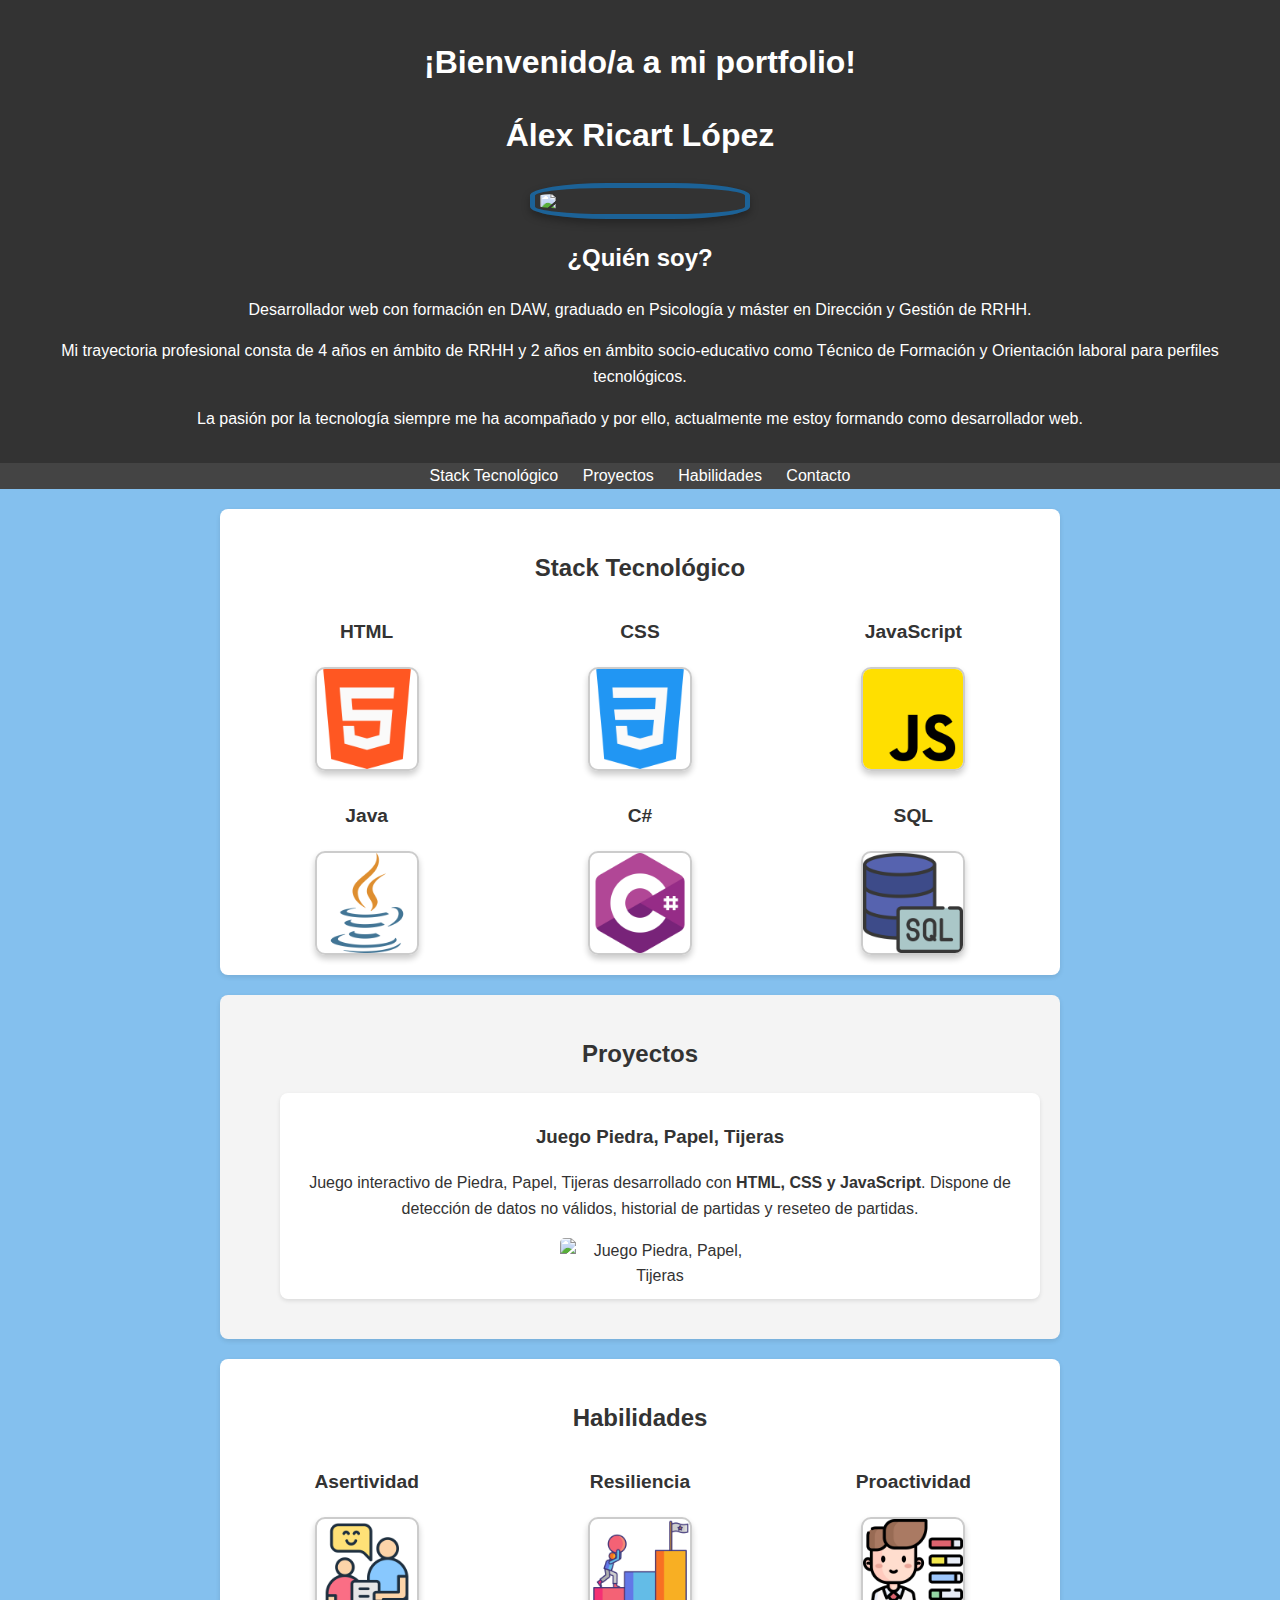
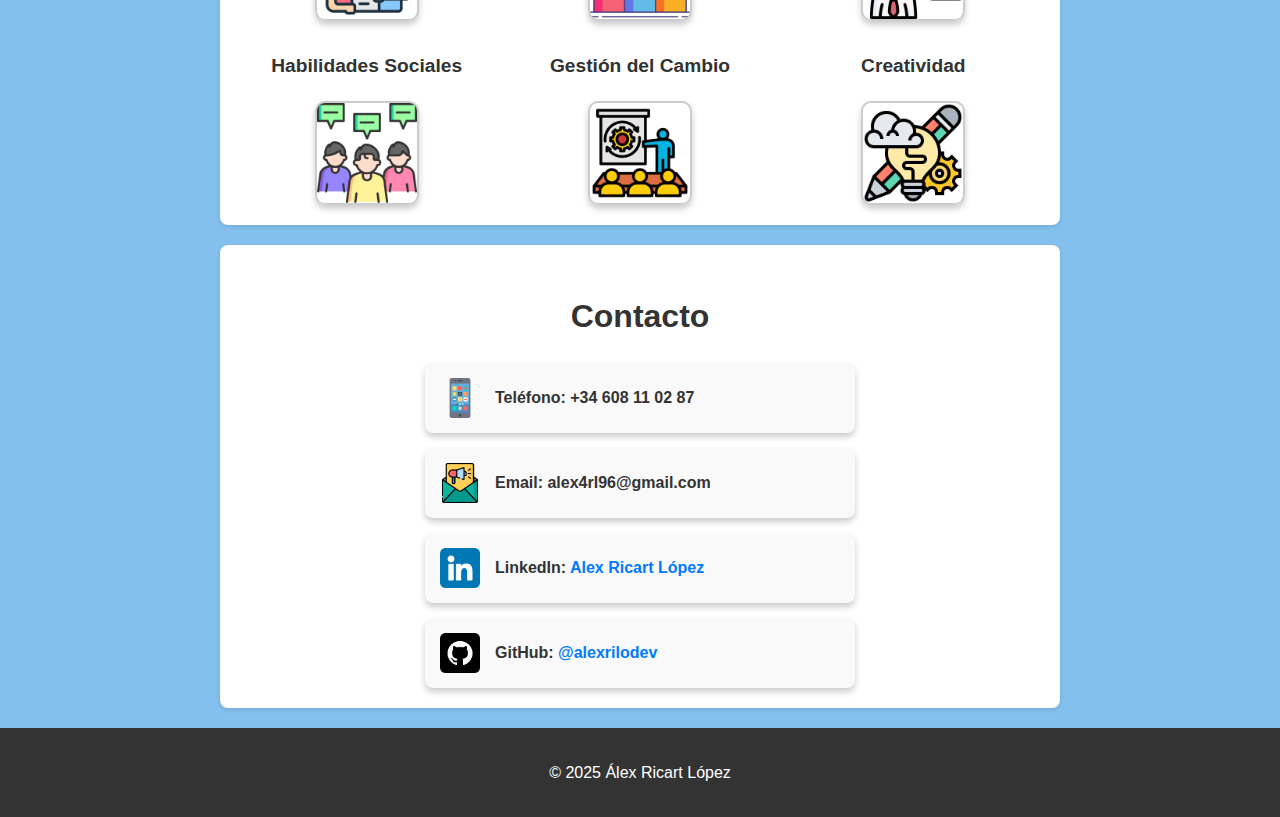
==== index.html @ ef454e2c "Upload" ====
﻿<!DOCTYPE html>

<html lang="es">
<head>
    <meta charset="utf-8">
    <meta name="viewport" content="width=device-width, initial-scale=1.0">
    <title>Mi Portfolio</title>
    <link rel="stylesheet" href="styles.css">
</head>
<body>
    <header>
        <h1>¡Bienvenido/a a mi portfolio!</h1>
        <h1><strong>Álex Ricart López</strong></h1>
        <img src="img/fotoperfil.jpg" style="display: block; margin: 0 auto; width: 200px; height: auto; border: 5px solid #1c6297; border-radius: 35%; box-shadow: 0 4px 8px rgba(0, 0, 0, 0.3); padding: 5px;" />
        <h2><strong>¿Quién soy?</strong></h2>
        <p>Desarrollador web con formación en DAW, graduado en Psicología y máster en Dirección y Gestión de RRHH.</p>
        <p>Mi trayectoria profesional consta de 4 años en ámbito de RRHH y 2 años en ámbito socio-educativo como Técnico de Formación y Orientación laboral para perfiles tecnológicos.</p>
        <p>La pasión por la tecnología siempre me ha acompañado y por ello, actualmente me estoy formando como desarrollador web.</p>
    </header>
    <nav>
        <ul>
            <li><a href="#stack-tecnologico">Stack Tecnológico</a></li>
            <li><a href="#proyectos">Proyectos</a></li>
            <li><a href="#habilidades">Habilidades</a></li>
            <li><a href="#contacto">Contacto</a></li>
        </ul>
    </nav>
    <section id="stack-tecnologico">
        <h2>Stack Tecnológico</h2>
        <div class="stack-grid">
            <div class="stack-item">
                <h3>HTML</h3>
                <img src="img/logohtml.png" alt="HTML" />
            </div>
            <div class="stack-item">
                <h3>CSS</h3>
                <img src="img/logocss.png" alt="CSS" />
            </div>
            <div class="stack-item">
                <h3>JavaScript</h3>
                <img src="img/logojavascript.png" alt="JavaScript" />
            </div>
            <div class="stack-item">
                <h3>Java</h3>
                <img src="img/logojava.png" alt="Java" />
            </div>
            <div class="stack-item">
                <h3>C#</h3>
                <img src="img/logonet.png" alt="C#" />
            </div>
            <div class="stack-item">
                <h3>SQL</h3>
                <img src="img/logosql.png" alt="SQL" />
            </div>
        </div>
    </section>
    <section id="proyectos">
        <h2>Proyectos</h2>
        <ul>
            <li>
                <a href="https://alexrilodev.github.io/piedrapapeltijeras" target="_blank">
                    <h3>Juego Piedra, Papel, Tijeras</h3>
                    <p>Juego interactivo de Piedra, Papel, Tijeras desarrollado con <strong>HTML, CSS y JavaScript</strong>. Dispone de detección de datos no válidos, historial de partidas y reseteo de partidas.</p>
                    <img src="img/proyectopiedrapapeltijeras.png" alt="Juego Piedra, Papel, Tijeras" style="display:block; margin: 0 auto; width: 200px; height: auto;" />
                </a>
            </li>
        </ul>
    </section>
    <section id="habilidades">
        <h2>Habilidades</h2>
        <div class="stack-grid">
            <div class="stack-item">
                <h3>Asertividad</h3>
                <img src="img/asertividad.png" alt="Asertividad" />
            </div>
            <div class="stack-item">
                <h3>Resiliencia</h3>
                <img src="img/resiliencia.png" alt="Resiliencia" />
            </div>
            <div class="stack-item">
                <h3>Proactividad</h3>
                <img src="img/proactividad.png" alt="Proactividad" />
            </div>
            <div class="stack-item">
                <h3>Habilidades Sociales</h3>
                <img src="img/social.png" alt="Habilidades Sociales" />
            </div>
            <div class="stack-item">
                <h3>Gestión del Cambio</h3>
                <img src="img/cambio.png" alt="Gestión del Cambio" />
            </div>
            <div class="stack-item">
                <h3>Creatividad</h3>
                <img src="img/creatividad.png" alt="Creatividad" />
            </div>
        </div>
    </section>
    <section id="contacto">
        <h2>Contacto</h2>
        <div class="contacto-container">
            <div class="contacto-item">
                <img src="img/phone.png" alt="Teléfono" />
                <p>Teléfono: +34 608 11 02 87</p>
            </div>
            <div class="contacto-item">
                <img src="img/email.png" alt="Email" />
                <p>Email: alex4rl96@gmail.com</p>
            </div>
            <div class="contacto-item">
                <img src="img/linkedin.png" alt="LinkedIn" />
                <p>LinkedIn: <a href="https://linkedin.com/in/alexrilo" target="_blank">Alex Ricart López</a></p>
            </div>
            <div class="contacto-item">
                <img src="img/github.png" alt="GitHub" />
                <p>GitHub: <a href="https://github.com/alexrilodev" target="_blank">@alexrilodev</a></p>
            </div>
        </div>
    </section>
    <footer>
        <p>© 2025 Álex Ricart López</p>
    </footer>
</body>
</html>
---- styles.css ----
﻿body {
    font-family: Arial, sans-serif;
    line-height: 1.6;
    margin: 0;
    padding: 0;
    background-color: #84c0ee;
    color: #333;
}

header 
{
    background: #333;
    color: #fff;
    padding: 1rem;
    text-align: center;
}

nav ul 
{
    list-style: none;
    padding: 0;
    text-align: center;
    background: #444;
    margin: 0;
}

nav ul li
{
    display: inline;
    margin: 0 10px;
}

nav ul li a
{
    color: #fff;
    text-decoration: solid;
}

section
{
    padding: 20px;
    margin: 20px auto;
    max-width: 800px;
    background: #fff;
    border-radius: 8px;
    box-shadow: 0 2px 5px rgba(0, 0, 0, 0.1);
}

footer
{
    text-align: center;
    padding: 1rem;
    background: #333;
    color: #fff;
}

#proyectos {
    text-align: center;
    background-color: #f4f4f4;
    padding: 20px;
}

#proyectos ul {
    list-style-type: none;
}

#proyectos li {
    margin-bottom: 20px;
    background-color: #fff;
    padding: 10px;
    border-radius: 8px;
    box-shadow: 0 2px 4px rgba(0, 0, 0, 0.1);
}

#proyectos a {
    text-decoration: none;
    color: #333;
}

#proyectos img {
    max-width: 100%;
    height: auto;
    border-radius: 5px;
}

#proyectos img:hover {
    transform: scale(1.1);
}

#stack-tecnologico {
    text-align: center;
    padding: 20px;
}

.stack-grid {
    display: grid;
    grid-template-columns: repeat(auto-fit, minmax(200px, 1fr));
    gap: 20px;
    justify-items: center;
    align-items: center;
}

.stack-item img {
    width: 100px;
    height: auto;
    margin: 0 auto;
    display: block;
    border: 2px solid #ccc;
    border-radius: 10px;
    box-shadow: 0px 4px 6px rgba(0, 0, 0, 0.2);
    transition: transform 0.2s ease;
}

.stack-item img:hover {
    transform: scale(1.1);
}

.stack-item h3 {
    margin-top: 10px;
    font-size: 1.2em;
    color: #333;
}

#habilidades {
    text-align: center;
    padding: 20px;
}

.habilidades-container {
    display: flex;
    justify-content: center;
    align-items: center;
    gap: 20px;
    flex-wrap: wrap;
}

.habilidades {
    background-color: #f0f0f0;
    color: #333;
    font-size: 1.2em;
    font-weight: bold;
    padding: 10px 15px;
    border-radius: 8px;
    box-shadow: 0px 4px 6px rgba(0, 0, 0, 0.2);
    transition: transform 0.2s ease, background-color 0.2s ease;
}

.habilidades:hover {
    transform: scale(1.1);
    background-color: #ffdd00;
    color: #000;
}

#contacto {
        text-align: center;
        padding: 20px;
    }

    #contacto h2 {
        font-size: 2rem;
        margin-bottom: 20px;
        color: #333;
    }

    .contacto-container {
        display: flex;
        flex-direction: column;
        align-items: center;
        gap: 15px;
    }

    .contacto-item {
        display: flex;
        align-items: center;
        background-color: #f9f9f9;
        padding: 15px;
        border-radius: 8px;
        box-shadow: 0px 4px 6px rgba(0, 0, 0, 0.2);
        width: 100%;
        max-width: 400px;
        transition: transform 0.2s ease, background-color 0.2s ease;
    }

    .contacto-item:hover {
        transform: scale(1.05);
        background-color: #ffdd00;
    }

    .contacto-item img {
        width: 40px;
        height: auto;
        margin-right: 15px;
    }

    .contacto-item p {
        margin: 0;
        font-size: 1rem;
        color: #333;
        font-weight: bold;
    }

    .contacto-item a {
        text-decoration: none;
        color: #007BFF;
    }

    .contacto-item a:hover {
        text-decoration: underline;
    }
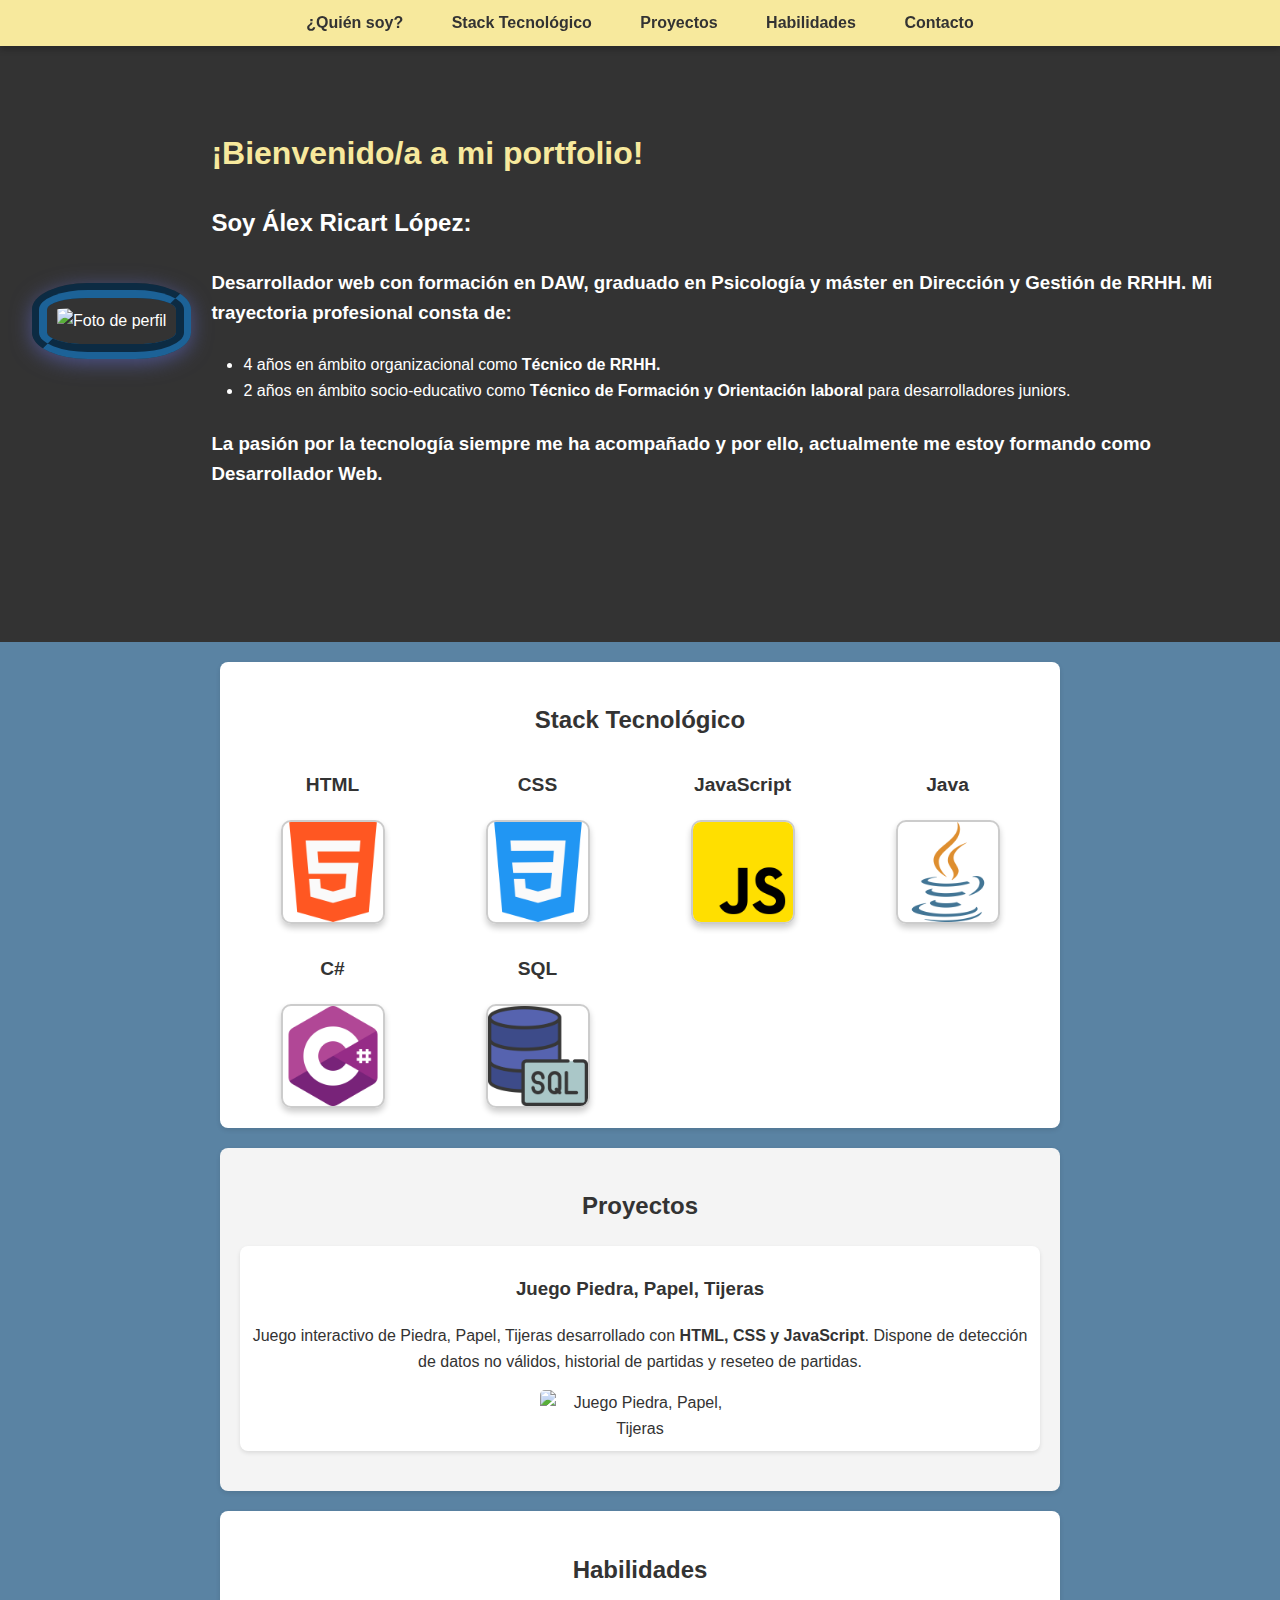
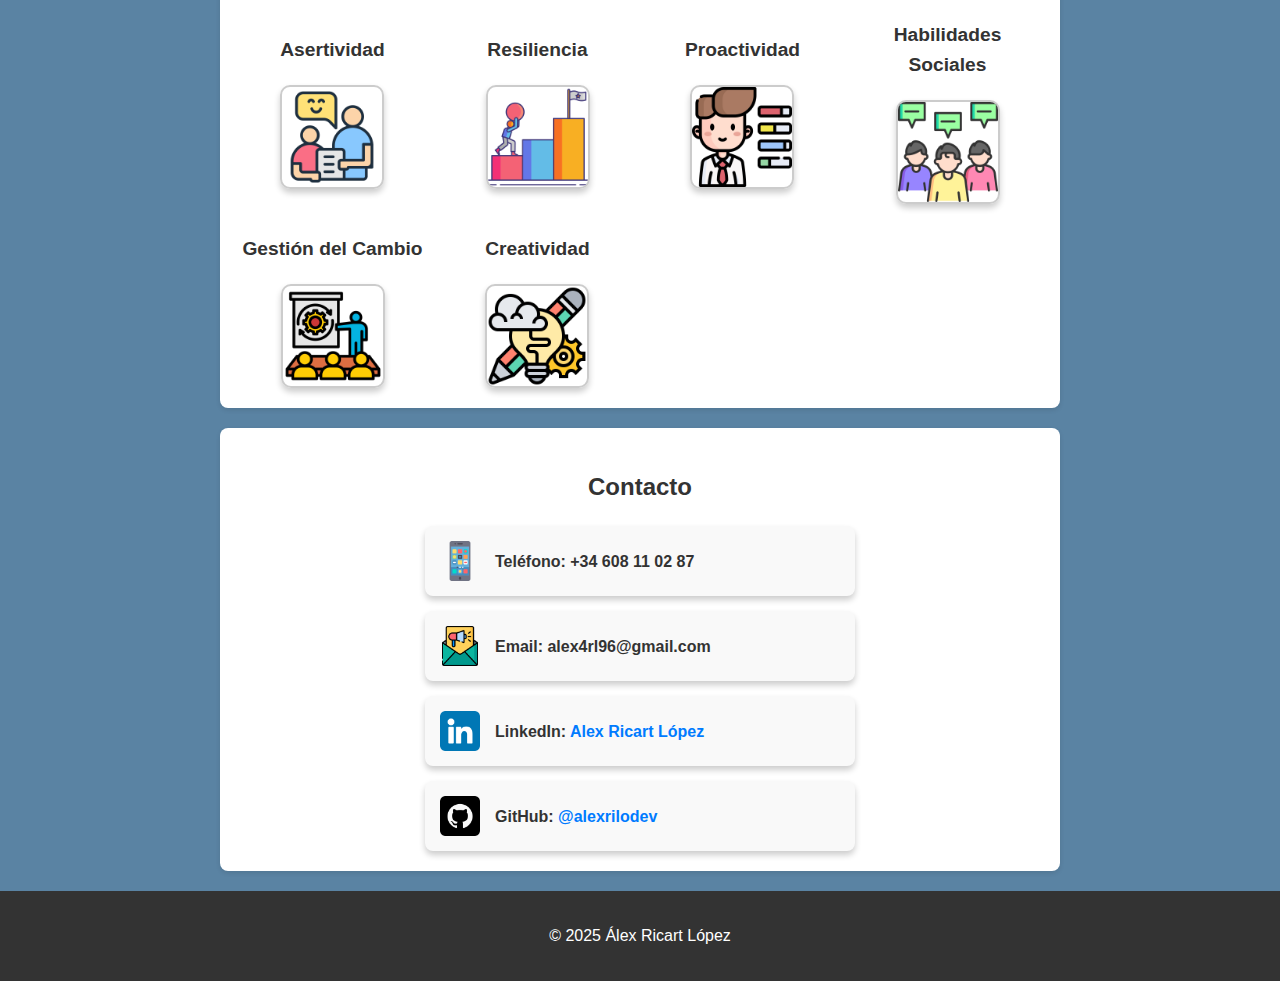
==== commit a43e9a4d: "Upload" ====
--- a/index.html
+++ b/index.html
@@ -8,17 +8,26 @@
     <link rel="stylesheet" href="styles.css">
 </head>
 <body>
-    <header>
-        <h1>¡Bienvenido/a a mi portfolio!</h1>
-        <h1><strong>Álex Ricart López</strong></h1>
-        <img src="img/fotoperfil.jpg" style="display: block; margin: 0 auto; width: 200px; height: auto; border: 5px solid #1c6297; border-radius: 35%; box-shadow: 0 4px 8px rgba(0, 0, 0, 0.3); padding: 5px;" />
-        <h2><strong>¿Quién soy?</strong></h2>
-        <p>Desarrollador web con formación en DAW, graduado en Psicología y máster en Dirección y Gestión de RRHH.</p>
-        <p>Mi trayectoria profesional consta de 4 años en ámbito de RRHH y 2 años en ámbito socio-educativo como Técnico de Formación y Orientación laboral para perfiles tecnológicos.</p>
-        <p>La pasión por la tecnología siempre me ha acompañado y por ello, actualmente me estoy formando como desarrollador web.</p>
+    <header id="quien-soy">
+        <div class="header-container">
+            <div class="foto-container">
+                <img src="img/fotoperfil.jpg" alt="Foto de perfil" />
+            </div>
+            <div class="texto-container">
+                <h1 style="color: #f7e99d">¡Bienvenido/a a mi portfolio!</h1>
+                <h2><strong>Soy Álex Ricart López:</strong></h2>
+                <h3>Desarrollador web con formación en DAW, graduado en Psicología y máster en Dirección y Gestión de RRHH. Mi trayectoria profesional consta de:</h3>
+                <ul>
+                    <li>4 años en ámbito organizacional como <strong>Técnico de RRHH.</strong></li>
+                    <li>2 años en ámbito socio-educativo como <strong>Técnico de Formación y Orientación laboral</strong> para desarrolladores juniors.</li>
+                </ul>
+                <h3> La pasión por la tecnología siempre me ha acompañado y por ello, actualmente me estoy formando como Desarrollador Web.</h3>
+            </div>
+        </div>
     </header>
-    <nav>
+    <nav class="navbar">
         <ul>
+            <li><a href="#quien-soy">¿Quién soy?</a></li>
             <li><a href="#stack-tecnologico">Stack Tecnológico</a></li>
             <li><a href="#proyectos">Proyectos</a></li>
             <li><a href="#habilidades">Habilidades</a></li>
--- a/styles.css
+++ b/styles.css
@@ -3,42 +3,114 @@
     line-height: 1.6;
     margin: 0;
     padding: 0;
-    background-color: #84c0ee;
-    color: #333;
-}
-
-header 
-{
+    background-color: #5a83a3;
+    color: #333;
+}
+
+html {
+    scroll-behavior: smooth;
+    font-size: 16px;
+}
+
+/* Header */
+header {
     background: #333;
     color: #fff;
-    padding: 1rem;
-    text-align: center;
-}
-
-nav ul 
-{
+    padding: 8rem 2rem;
+    text-align: center;
+}
+
+.header-container {
+    display: flex;
+    align-items: center;
+    justify-content: center;
+    gap: 20px;
+    flex-wrap: wrap;
+}
+
+.foto-container img {
+    width: 250px;
+    height: auto;
+    border: 15px groove #1c6297;
+    border-radius: 35%;
+    box-shadow: 0 4px 20px #4f548d;
+    padding: 10px;
+}
+
+.texto-container {
+    flex: 1;
+    text-align: left;
+}
+
+.texto-container h1,
+.texto-container h2,
+.texto-container h3,
+.texto-container ul {
+    margin: 0 0 25px 0;
+}
+
+.texto-container ul {
+    padding-left: 2rem;
+}
+
+@media (max-width: 768px) {
+    .header-container {
+        flex-direction: column;
+        text-align: center;
+    }
+
+    .texto-container {
+        text-align: center;
+    }
+
+    header {
+        padding: 6rem 1rem;
+    }
+}
+
+/* Navigation */
+nav {
+    position: fixed;
+    top: 0;
+    width: 100%;
+    z-index: 1000;
+    background: #f7e99d;
+    box-shadow: 0 4px 6px rgba(0, 0, 0, 0.2);
+    padding: 10px 0;
+    transition: top 0.3s;
+}
+
+nav ul {
     list-style: none;
     padding: 0;
-    text-align: center;
-    background: #444;
     margin: 0;
-}
-
-nav ul li
-{
-    display: inline;
+    text-align: center;
+}
+
+nav ul li {
+    display: inline-block;
     margin: 0 10px;
 }
 
-nav ul li a
-{
-    color: #fff;
-    text-decoration: solid;
-}
-
-section
-{
-    padding: 20px;
+nav ul li a {
+    font-size: 1rem;
+    font-weight: 700;
+    color: #333;
+    text-decoration: none;
+    padding: 8px 12px;
+    border-radius: 5px;
+    transition: background-color 0.3s ease, color 0.3s ease, transform 0.2s ease;
+}
+
+nav ul li a:hover {
+    background-color: #ffdd00;
+    color: #000;
+    transform: scale(1.05);
+}
+
+/* Section */
+section {
+    padding: 2rem;
     margin: 20px auto;
     max-width: 800px;
     background: #fff;
@@ -46,47 +118,7 @@
     box-shadow: 0 2px 5px rgba(0, 0, 0, 0.1);
 }
 
-footer
-{
-    text-align: center;
-    padding: 1rem;
-    background: #333;
-    color: #fff;
-}
-
-#proyectos {
-    text-align: center;
-    background-color: #f4f4f4;
-    padding: 20px;
-}
-
-#proyectos ul {
-    list-style-type: none;
-}
-
-#proyectos li {
-    margin-bottom: 20px;
-    background-color: #fff;
-    padding: 10px;
-    border-radius: 8px;
-    box-shadow: 0 2px 4px rgba(0, 0, 0, 0.1);
-}
-
-#proyectos a {
-    text-decoration: none;
-    color: #333;
-}
-
-#proyectos img {
-    max-width: 100%;
-    height: auto;
-    border-radius: 5px;
-}
-
-#proyectos img:hover {
-    transform: scale(1.1);
-}
-
+/* Stack Tecnológico */
 #stack-tecnologico {
     text-align: center;
     padding: 20px;
@@ -94,7 +126,7 @@
 
 .stack-grid {
     display: grid;
-    grid-template-columns: repeat(auto-fit, minmax(200px, 1fr));
+    grid-template-columns: repeat(auto-fit, minmax(150px, 1fr));
     gap: 20px;
     justify-items: center;
     align-items: center;
@@ -121,6 +153,49 @@
     color: #333;
 }
 
+/* Proyectos */
+#proyectos {
+    text-align: center;
+    background-color: #f4f4f4;
+    padding: 20px;
+}
+
+    #proyectos ul {
+        list-style-type: none;
+        padding: 0;
+    }
+
+    #proyectos li {
+        margin-bottom: 20px;
+        background-color: #fff;
+        padding: 10px;
+        border-radius: 8px;
+        box-shadow: 0 2px 4px rgba(0, 0, 0, 0.1);
+    }
+
+    #proyectos a {
+        text-decoration: none;
+        color: #333;
+        transition: color 0.3s ease, transform 0.2s ease;
+    }
+
+        #proyectos a:hover {
+            color: #007BFF;
+            transform: scale(1.05);
+        }
+
+    #proyectos img {
+        max-width: 100%;
+        height: auto;
+        border-radius: 5px;
+        transition: transform 0.2s ease;
+    }
+
+        #proyectos img:hover {
+            transform: scale(1.1);
+        }
+
+/* Habilidades */
 #habilidades {
     text-align: center;
     padding: 20px;
@@ -137,7 +212,7 @@
 .habilidades {
     background-color: #f0f0f0;
     color: #333;
-    font-size: 1.2em;
+    font-size: 1em;
     font-weight: bold;
     padding: 10px 15px;
     border-radius: 8px;
@@ -151,60 +226,62 @@
     color: #000;
 }
 
+/* Contacto */
 #contacto {
-        text-align: center;
-        padding: 20px;
-    }
-
-    #contacto h2 {
-        font-size: 2rem;
-        margin-bottom: 20px;
-        color: #333;
-    }
-
-    .contacto-container {
-        display: flex;
-        flex-direction: column;
-        align-items: center;
-        gap: 15px;
-    }
-
-    .contacto-item {
-        display: flex;
-        align-items: center;
-        background-color: #f9f9f9;
-        padding: 15px;
-        border-radius: 8px;
-        box-shadow: 0px 4px 6px rgba(0, 0, 0, 0.2);
-        width: 100%;
-        max-width: 400px;
-        transition: transform 0.2s ease, background-color 0.2s ease;
-    }
-
-    .contacto-item:hover {
-        transform: scale(1.05);
-        background-color: #ffdd00;
-    }
-
-    .contacto-item img {
-        width: 40px;
-        height: auto;
-        margin-right: 15px;
-    }
-
-    .contacto-item p {
-        margin: 0;
-        font-size: 1rem;
-        color: #333;
-        font-weight: bold;
-    }
-
-    .contacto-item a {
-        text-decoration: none;
-        color: #007BFF;
-    }
-
-    .contacto-item a:hover {
-        text-decoration: underline;
-    }
-
+    text-align: center;
+    padding: 20px;
+}
+
+.contacto-container {
+    display: flex;
+    flex-direction: column;
+    align-items: center;
+    gap: 15px;
+}
+
+.contacto-item {
+    display: flex;
+    align-items: center;
+    background-color: #f9f9f9;
+    padding: 15px;
+    border-radius: 8px;
+    box-shadow: 0px 4px 6px rgba(0, 0, 0, 0.2);
+    width: 100%;
+    max-width: 400px;
+    transition: transform 0.2s ease, background-color 0.2s ease;
+}
+
+.contacto-item:hover {
+    transform: scale(1.05);
+    background-color: #ffdd00;
+}
+
+.contacto-item img {
+    width: 40px;
+    height: auto;
+    margin-right: 15px;
+}
+
+.contacto-item p {
+    margin: 0;
+    font-size: 1rem;
+    color: #333;
+    font-weight: bold;
+}
+
+.contacto-item a {
+    text-decoration: none;
+    color: #007BFF;
+}
+
+.contacto-item a:hover {
+    text-decoration: underline;
+}
+
+/* Footer */
+footer {
+    text-align: center;
+    padding: 1rem;
+    background: #333;
+    color: #fff;
+}
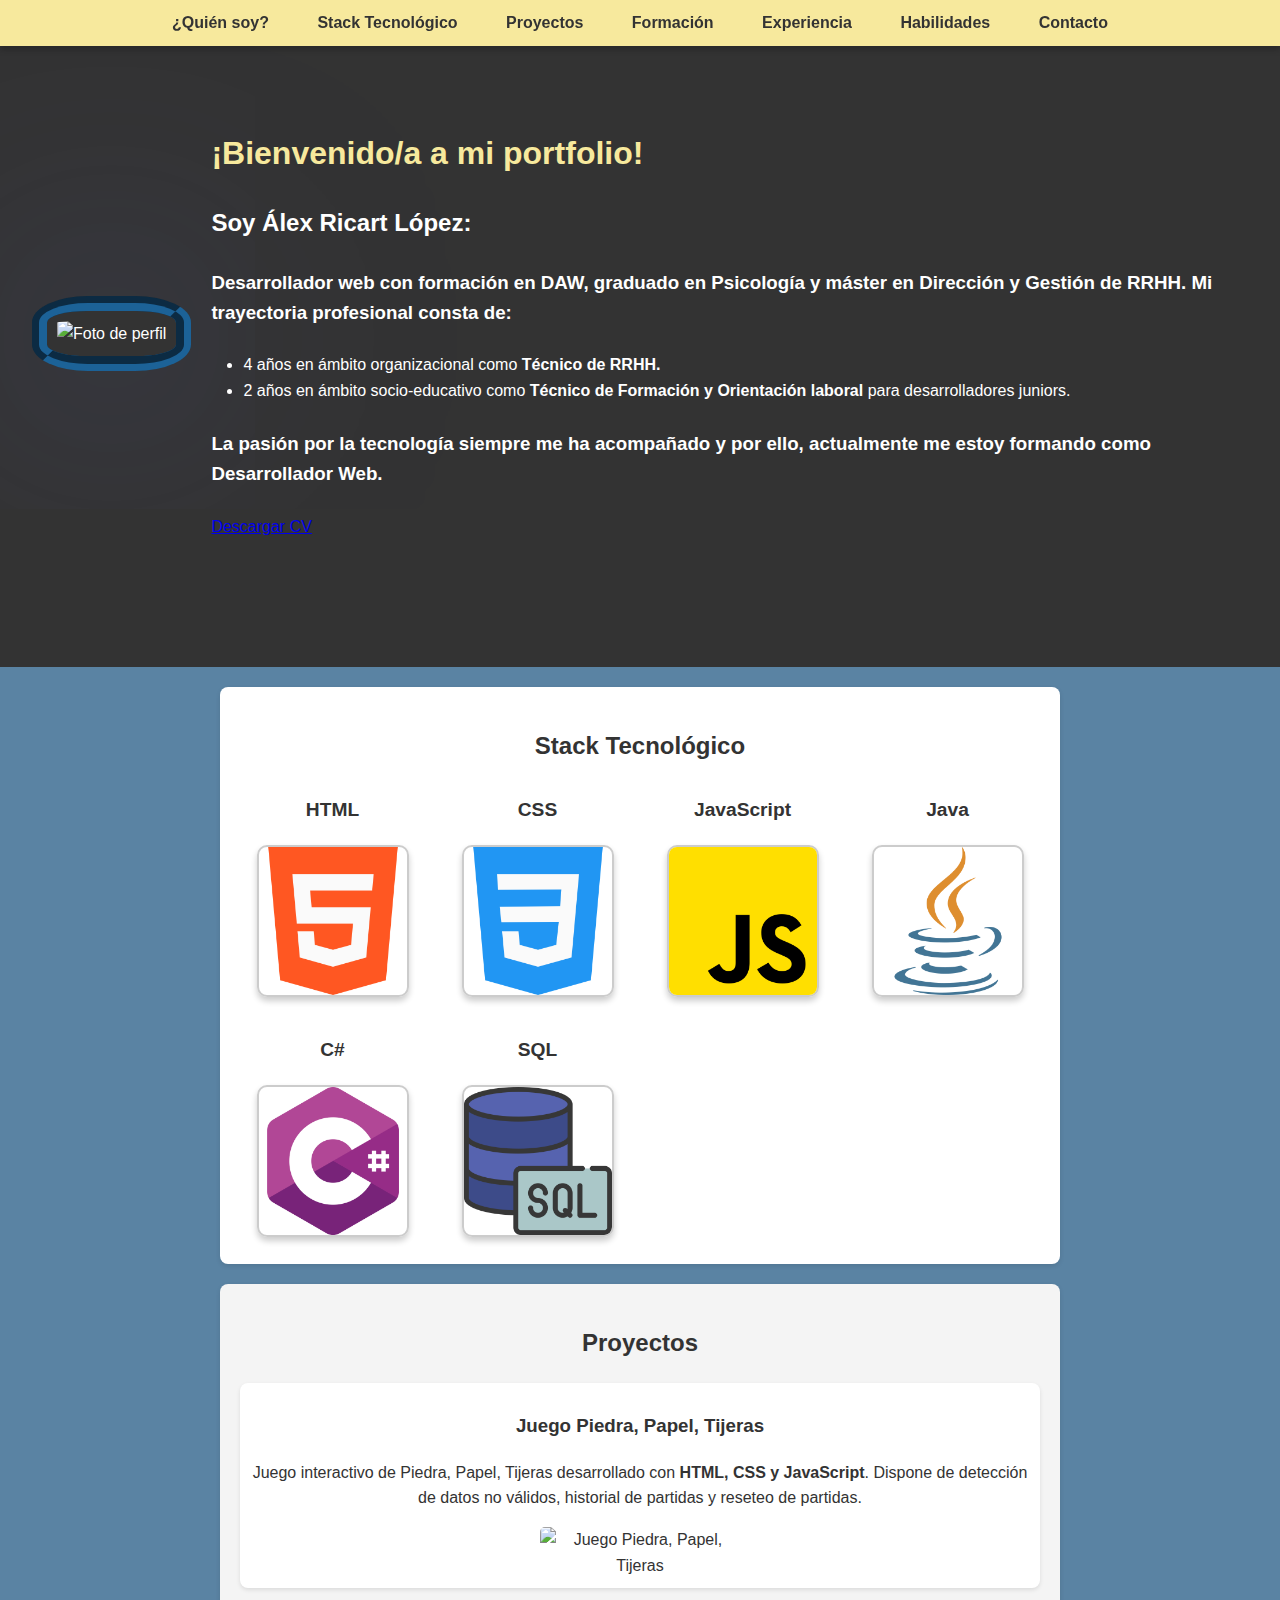
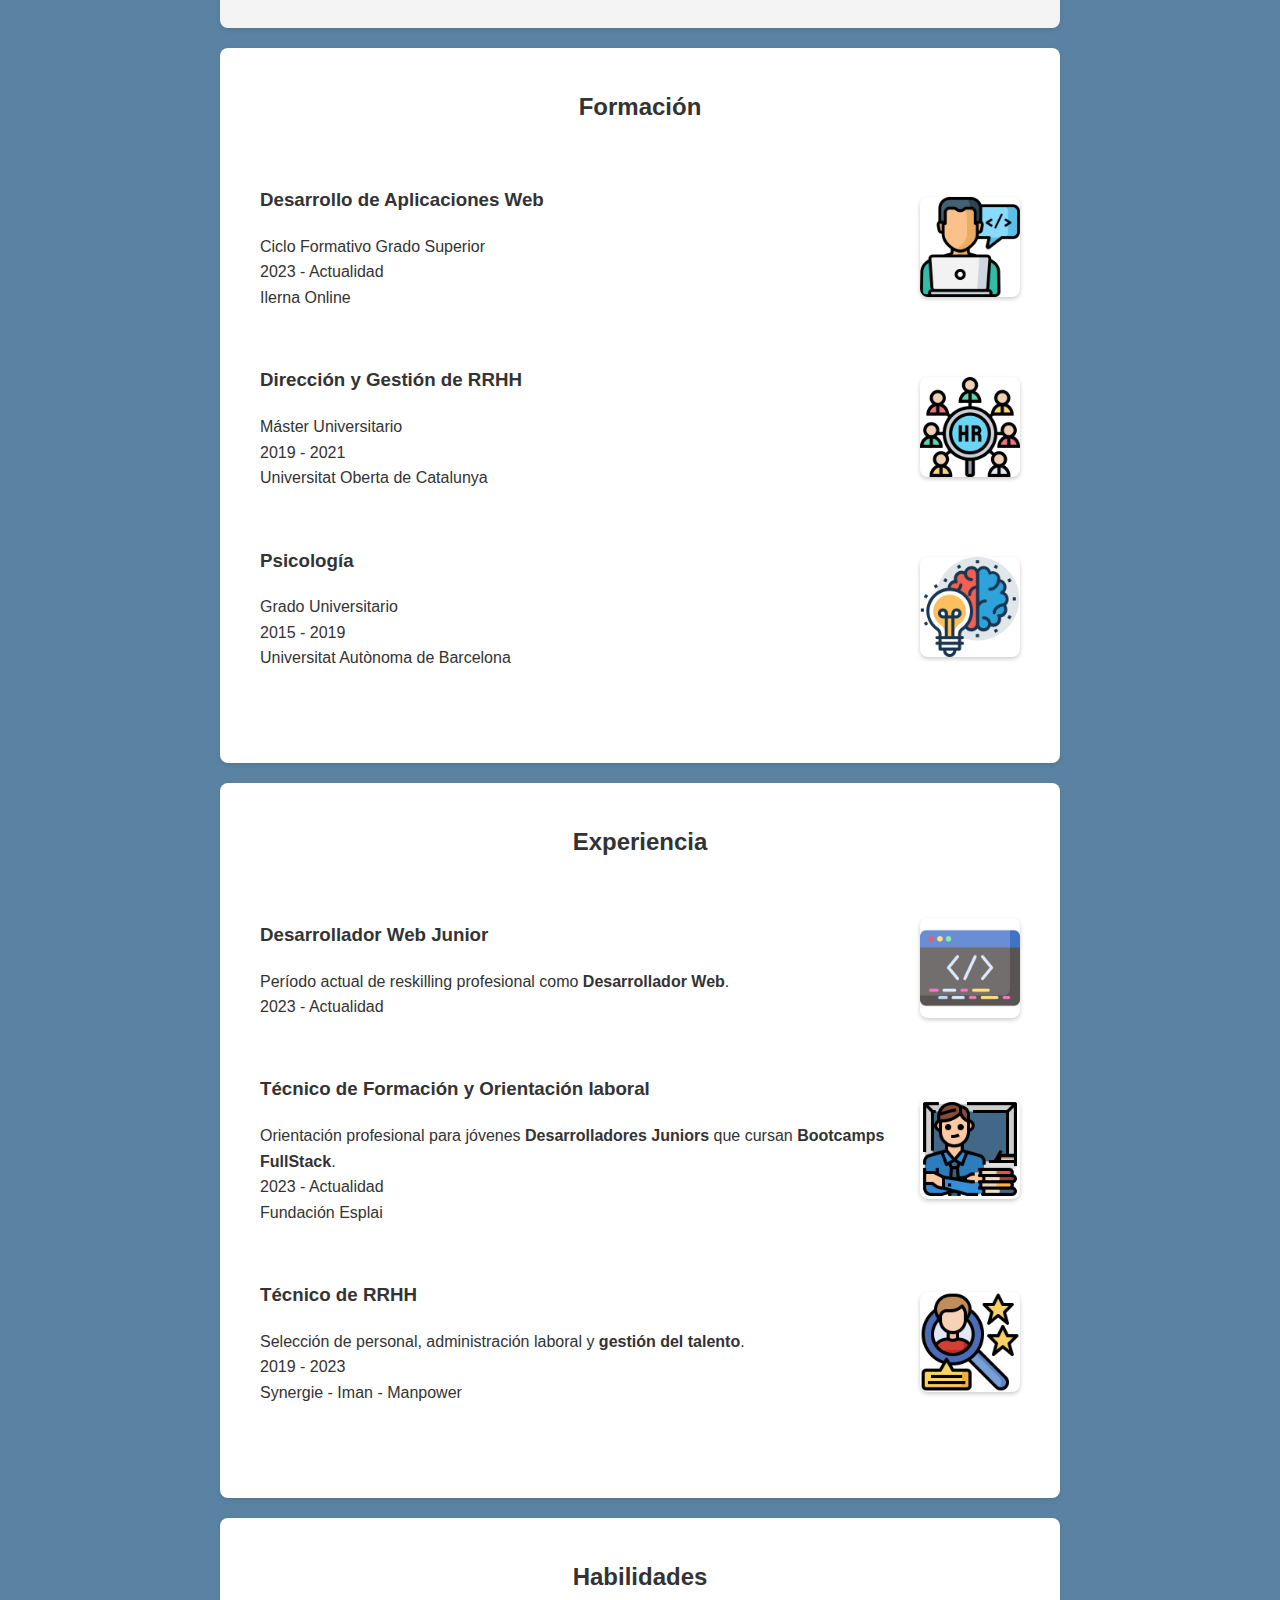
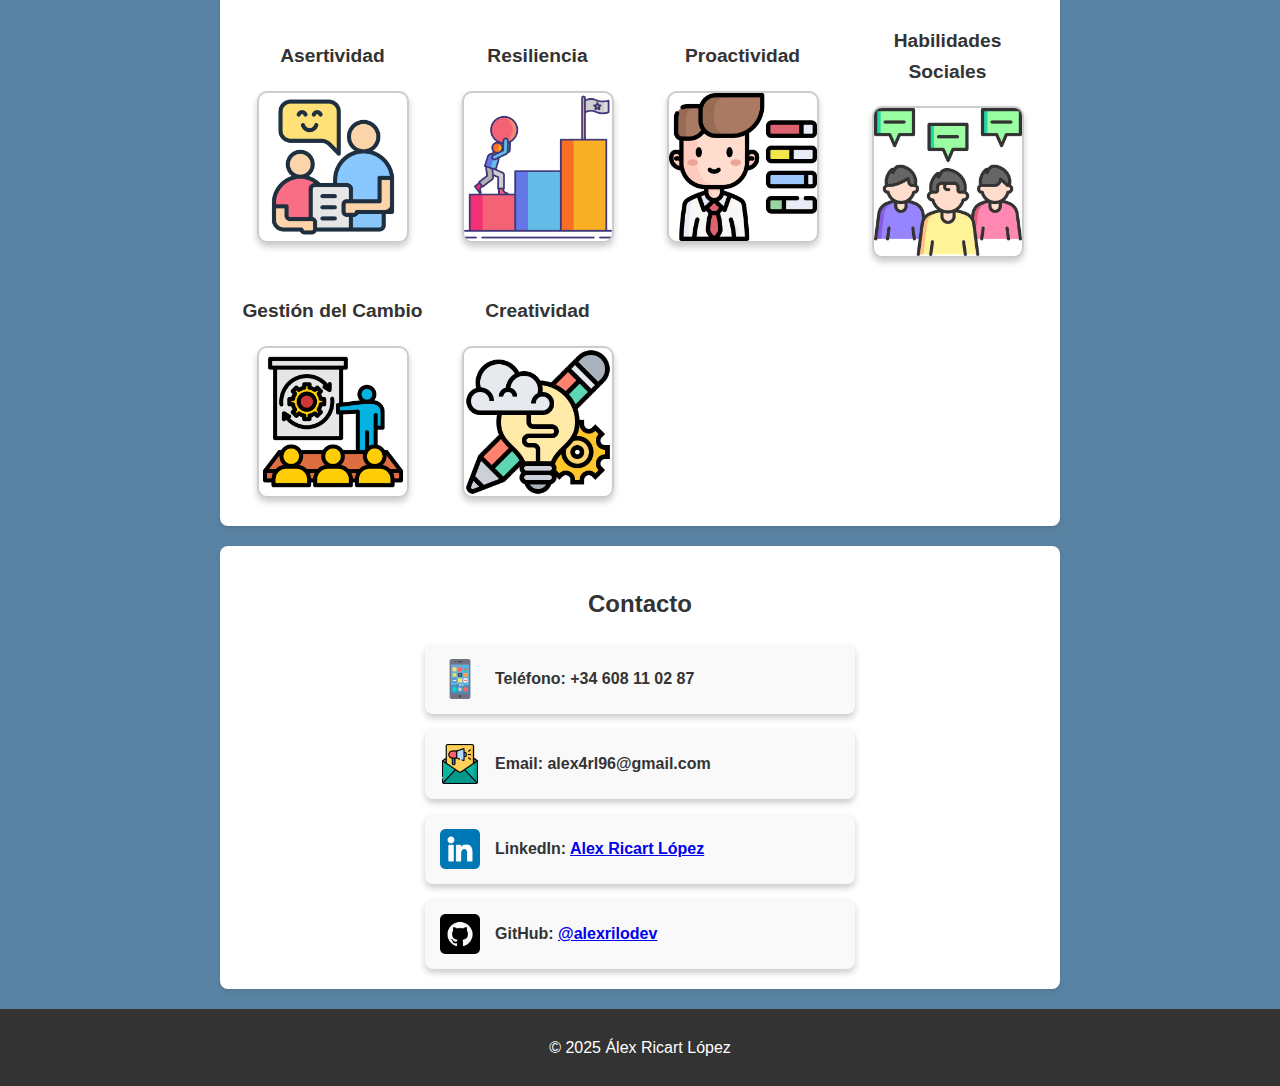
==== commit 26460839: "Updated" ====
--- a/index.html
+++ b/index.html
@@ -22,6 +22,7 @@
                     <li>2 años en ámbito socio-educativo como <strong>Técnico de Formación y Orientación laboral</strong> para desarrolladores juniors.</li>
                 </ul>
                 <h3> La pasión por la tecnología siempre me ha acompañado y por ello, actualmente me estoy formando como Desarrollador Web.</h3>
+                <a href="docs/CV.pdf" download="btn-download">Descargar CV</a>
             </div>
         </div>
     </header>
@@ -30,6 +31,8 @@
             <li><a href="#quien-soy">¿Quién soy?</a></li>
             <li><a href="#stack-tecnologico">Stack Tecnológico</a></li>
             <li><a href="#proyectos">Proyectos</a></li>
+            <li><a href="#formacion">Formación</a></li>
+            <li><a href="#experiencia">Experiencia</a></li>
             <li><a href="#habilidades">Habilidades</a></li>
             <li><a href="#contacto">Contacto</a></li>
         </ul>
@@ -75,6 +78,59 @@
             </li>
         </ul>
     </section>
+    <section id="formacion">
+        <h2>Formación</h2>
+        <ul>
+            <li>
+                <div>
+                    <h3>Desarrollo de Aplicaciones Web</h3>
+                    <p>Ciclo Formativo Grado Superior <br />2023 - Actualidad <br /> Ilerna Online</p>
+                </div>
+                <img src="img/formacion-daw.png" alt="Imagen DAW" />
+            </li>
+            <li>
+                <div>
+                    <h3>Dirección y Gestión de RRHH</h3>
+                    <p>Máster Universitario <br />2019 - 2021 <br /> Universitat Oberta de Catalunya</p>
+                </div>
+                <img src="img/formacion-rrhh.png" alt="Imagen RRHH" />
+            </li>
+            <li>
+                <div>
+                    <h3>Psicología</h3>
+                    <p>Grado Universitario <br />2015 - 2019 <br /> Universitat Autònoma de Barcelona</p>
+                </div>
+                <img src="img/formacion-psicologia.png" alt="Imagen Psicología" />
+            </li>
+        </ul>
+    </section>
+    <section id="experiencia">
+        <h2>Experiencia</h2>
+        <ul>
+            <li>
+                <div>
+                    <h3>Desarrollador Web Junior</h3>
+                    <p>Período actual de reskilling profesional como <strong>Desarrollador Web</strong>. <br />2023 - Actualidad </p>
+                </div>
+                <img src="img/experiencia-dev.png" alt="Imagen Desarrollador" />
+            </li>
+            <li>
+                <div>
+                    <h3>Técnico de Formación y Orientación laboral</h3>
+                    <p>Orientación profesional para jóvenes <strong>Desarrolladores Juniors</strong> que cursan <strong>Bootcamps FullStack</strong>. <br />2023 - Actualidad <br /> Fundación Esplai</p>
+                </div>
+                <img src="img/experiencia-orientacion.png" alt="Imagen Orientación" />
+            </li>
+            <li>
+                <div>
+                    <h3>Técnico de RRHH</h3>
+                    <p>Selección de personal, administración laboral y <strong>gestión del talento</strong>. <br />2019 - 2023 <br /> Synergie - Iman - Manpower</p>
+                </div>
+                <img src="img/experiencia-rrhh.png" alt="Imagen RRHH" />
+            </li>
+        </ul>
+    </section>
+
     <section id="habilidades">
         <h2>Habilidades</h2>
         <div class="stack-grid">
--- a/styles.css
+++ b/styles.css
@@ -33,7 +33,7 @@
     height: auto;
     border: 15px groove #1c6297;
     border-radius: 35%;
-    box-shadow: 0 4px 20px #4f548d;
+    box-shadow: 0 4px 500px #4f548d;
     padding: 10px;
 }
 
@@ -42,16 +42,36 @@
     text-align: left;
 }
 
-.texto-container h1,
-.texto-container h2,
-.texto-container h3,
-.texto-container ul {
-    margin: 0 0 25px 0;
-}
-
-.texto-container ul {
-    padding-left: 2rem;
-}
+    .texto-container h1,
+    .texto-container h2,
+    .texto-container h3,
+    .texto-container ul {
+        margin: 0 0 25px 0;
+    }
+
+    .texto-container ul {
+        padding-left: 2rem;
+    }
+
+/* Botón de descarga */
+    .texto-container a.btn-download {
+        display: inline-block;
+        margin-top: 20px;
+        padding: 12px 25px;
+        font-size: 16px;
+        font-weight: bold;
+        color: #fff;
+        background-color: #007BFF;
+        text-decoration: none;
+        border-radius: 8px;
+        box-shadow: 0px 4px 6px rgba(0, 0, 0, 0.1);
+        transition: background-color 0.3s ease, transform 0.2s ease;
+    }
+
+        .texto-container a.btn-download:hover {
+            background-color: #0056b3;
+            transform: scale(1.05);
+        }
 
 @media (max-width: 768px) {
     .header-container {
@@ -80,33 +100,33 @@
     transition: top 0.3s;
 }
 
-nav ul {
-    list-style: none;
-    padding: 0;
-    margin: 0;
-    text-align: center;
-}
-
-nav ul li {
-    display: inline-block;
-    margin: 0 10px;
-}
-
-nav ul li a {
-    font-size: 1rem;
-    font-weight: 700;
-    color: #333;
-    text-decoration: none;
-    padding: 8px 12px;
-    border-radius: 5px;
-    transition: background-color 0.3s ease, color 0.3s ease, transform 0.2s ease;
-}
-
-nav ul li a:hover {
-    background-color: #ffdd00;
-    color: #000;
-    transform: scale(1.05);
-}
+    nav ul {
+        list-style: none;
+        padding: 0;
+        margin: 0;
+        text-align: center;
+    }
+
+        nav ul li {
+            display: inline-block;
+            margin: 0 10px;
+        }
+
+            nav ul li a {
+                font-size: 1rem;
+                font-weight: 700;
+                color: #333;
+                text-decoration: none;
+                padding: 8px 12px;
+                border-radius: 5px;
+                transition: background-color 0.3s ease, color 0.3s ease, transform 0.2s ease;
+            }
+
+                nav ul li a:hover {
+                    background-color: #ffdd00;
+                    color: #000;
+                    transform: scale(1.05);
+                }
 
 /* Section */
 section {
@@ -133,19 +153,17 @@
 }
 
 .stack-item img {
-    width: 100px;
+    max-width: 80%;
     height: auto;
-    margin: 0 auto;
-    display: block;
     border: 2px solid #ccc;
     border-radius: 10px;
     box-shadow: 0px 4px 6px rgba(0, 0, 0, 0.2);
     transition: transform 0.2s ease;
 }
 
-.stack-item img:hover {
-    transform: scale(1.1);
-}
+    .stack-item img:hover {
+        transform: scale(1.1);
+    }
 
 .stack-item h3 {
     margin-top: 10px;
@@ -195,6 +213,81 @@
             transform: scale(1.1);
         }
 
+/* Formación y Experiencia */
+#formacion {
+    text-align: center;
+    background-color: #fff;
+    padding: 20px;
+}
+
+    #formacion ul {
+        text-align: left;
+        padding: 20px;
+        list-style: none;
+    }
+
+        #formacion ul li {
+            display: flex;
+            align-items: center;
+            justify-content: space-between;
+            margin-bottom: 20px;
+        }
+
+            #formacion ul li div {
+                flex: 1;
+            }
+
+            #formacion ul li img {
+                width: 100px;
+                height: auto;
+                border-radius: 8px;
+                box-shadow: 0px 2px 4px rgba(0, 0, 0, 0.2);
+                margin-left: 20px;
+            }
+
+#experiencia {
+    text-align: center;
+    background-color: #fff;
+    padding: 20px;
+}
+
+    #experiencia ul {
+        text-align: left;
+        padding: 20px;
+        list-style: none;
+    }
+
+        #experiencia ul li {
+            display: flex;
+            align-items: center;
+            justify-content: space-between;
+            margin-bottom: 20px;
+        }
+
+            #experiencia ul li div {
+                flex: 1;
+            }
+
+            #experiencia ul li img {
+                width: 100px;
+                height: auto;
+                border-radius: 8px;
+                box-shadow: 0px 2px 4px rgba(0, 0, 0, 0.2);
+                margin-left: 20px;
+            }
+
+#formacion ul li img,
+#experiencia ul li img {
+    transition: transform 0.3s ease, box-shadow 0.3s ease;
+
+}
+
+    #formacion ul li img:hover,
+    #experiencia ul li img:hover {
+        transform: scale(1.1);
+        box-shadow: 0px 4px 8px rgba(0, 0, 0, 0.3);
+    }
+
 /* Habilidades */
 #habilidades {
     text-align: center;
@@ -202,11 +295,11 @@
 }
 
 .habilidades-container {
-    display: flex;
-    justify-content: center;
-    align-items: center;
+    display: grid;
+    grid-template-columns: repeat(auto-fit, minmax(150px, 1fr));
     gap: 20px;
-    flex-wrap: wrap;
+    justify-items: center;
+    align-items: center;
 }
 
 .habilidades {
@@ -220,11 +313,11 @@
     transition: transform 0.2s ease, background-color 0.2s ease;
 }
 
-.habilidades:hover {
-    transform: scale(1.1);
-    background-color: #ffdd00;
-    color: #000;
-}
+    .habilidades:hover {
+        transform: scale(1.1);
+        background-color: #ffdd00;
+        color: #000;
+    }
 
 /* Contacto */
 #contacto {
@@ -251,37 +344,28 @@
     transition: transform 0.2s ease, background-color 0.2s ease;
 }
 
-.contacto-item:hover {
-    transform: scale(1.05);
-    background-color: #ffdd00;
-}
-
-.contacto-item img {
-    width: 40px;
-    height: auto;
-    margin-right: 15px;
-}
-
-.contacto-item p {
-    margin: 0;
-    font-size: 1rem;
-    color: #333;
-    font-weight: bold;
-}
-
-.contacto-item a {
-    text-decoration: none;
-    color: #007BFF;
-}
-
-.contacto-item a:hover {
-    text-decoration: underline;
-}
-
-/* Footer */
+    .contacto-item:hover {
+        transform: scale(1.05);
+        background-color: #ffdd00;
+    }
+
+    .contacto-item img {
+        width: 40px;
+        height: auto;
+        margin-right: 15px;
+    }
+
+    .contacto-item p {
+        margin: 0;
+        font-size: 1rem;
+        color: #333;
+        font-weight: bold;
+    }
+
 footer {
-    text-align: center;
-    padding: 1rem;
-    background: #333;
+    background-color: #333;
     color: #fff;
-}
+    text-align: center;
+    padding: 10px;
+    margin-top: 20px;
+}
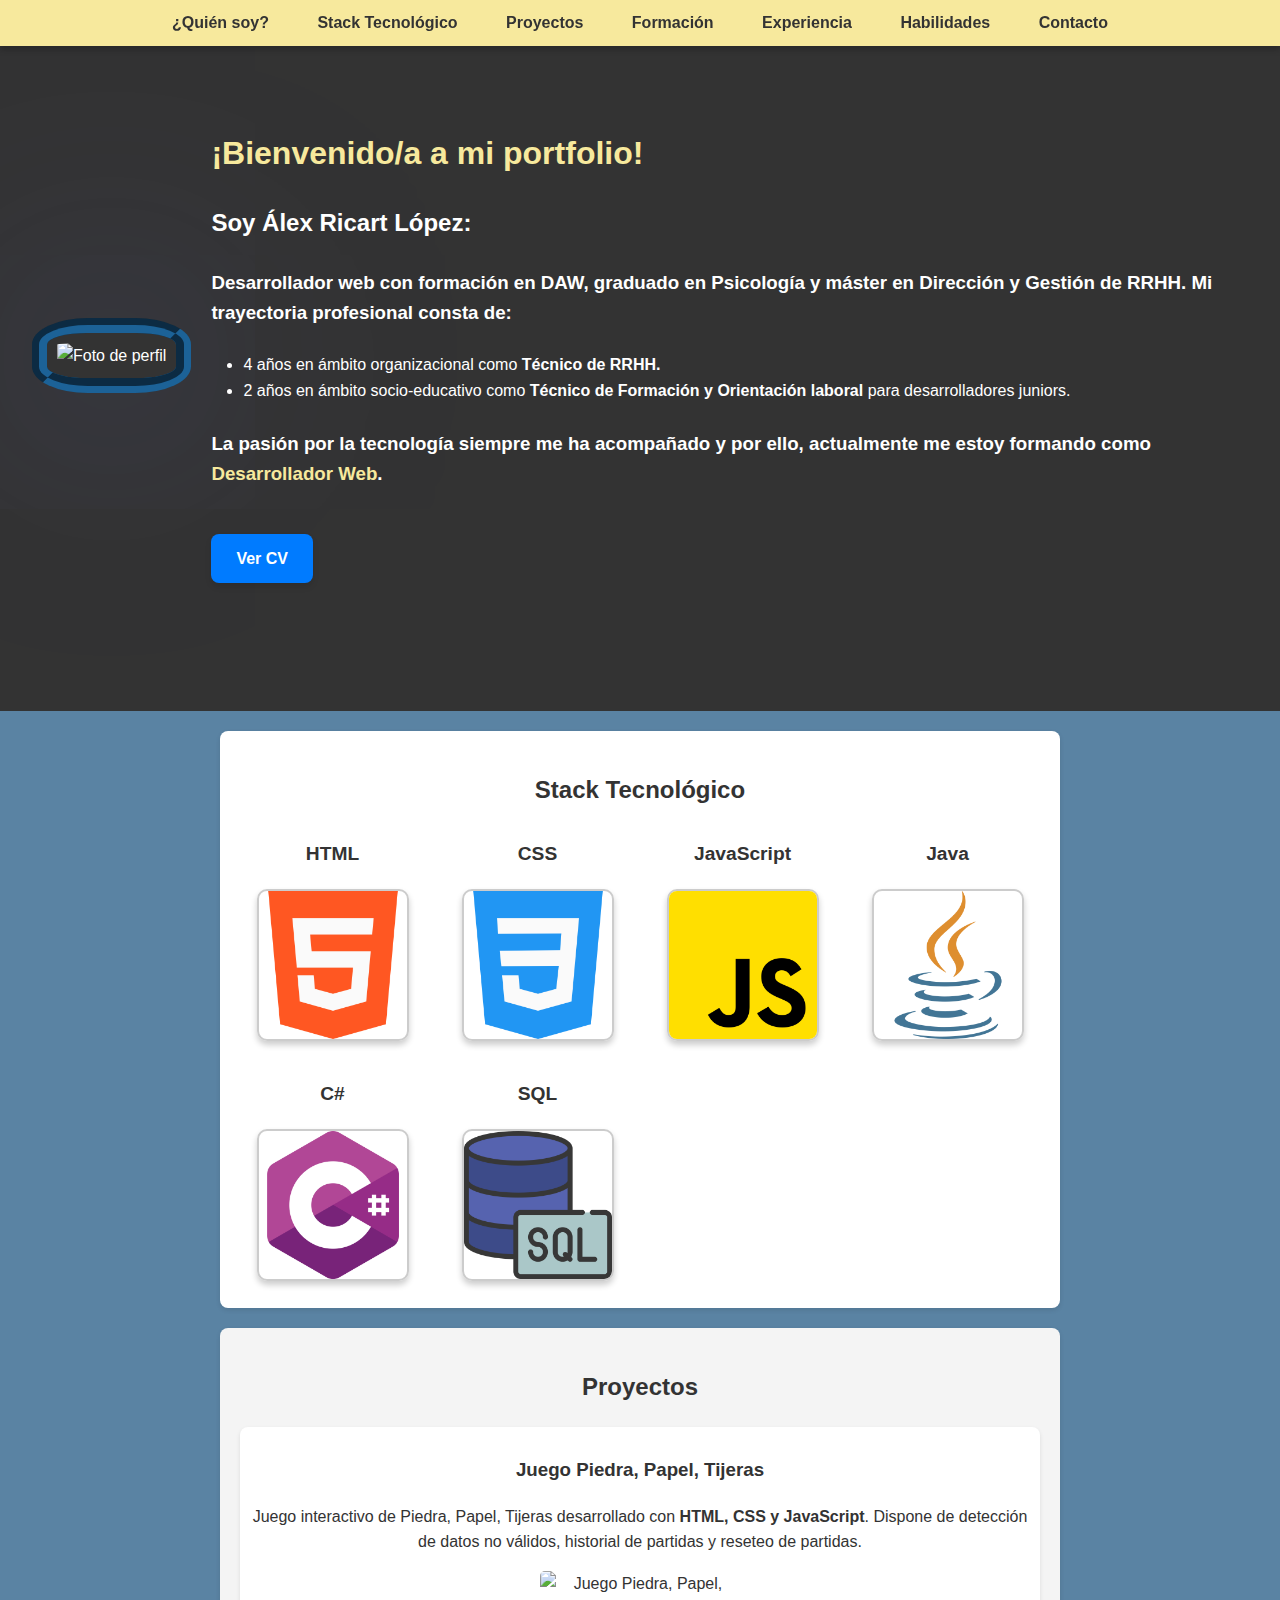
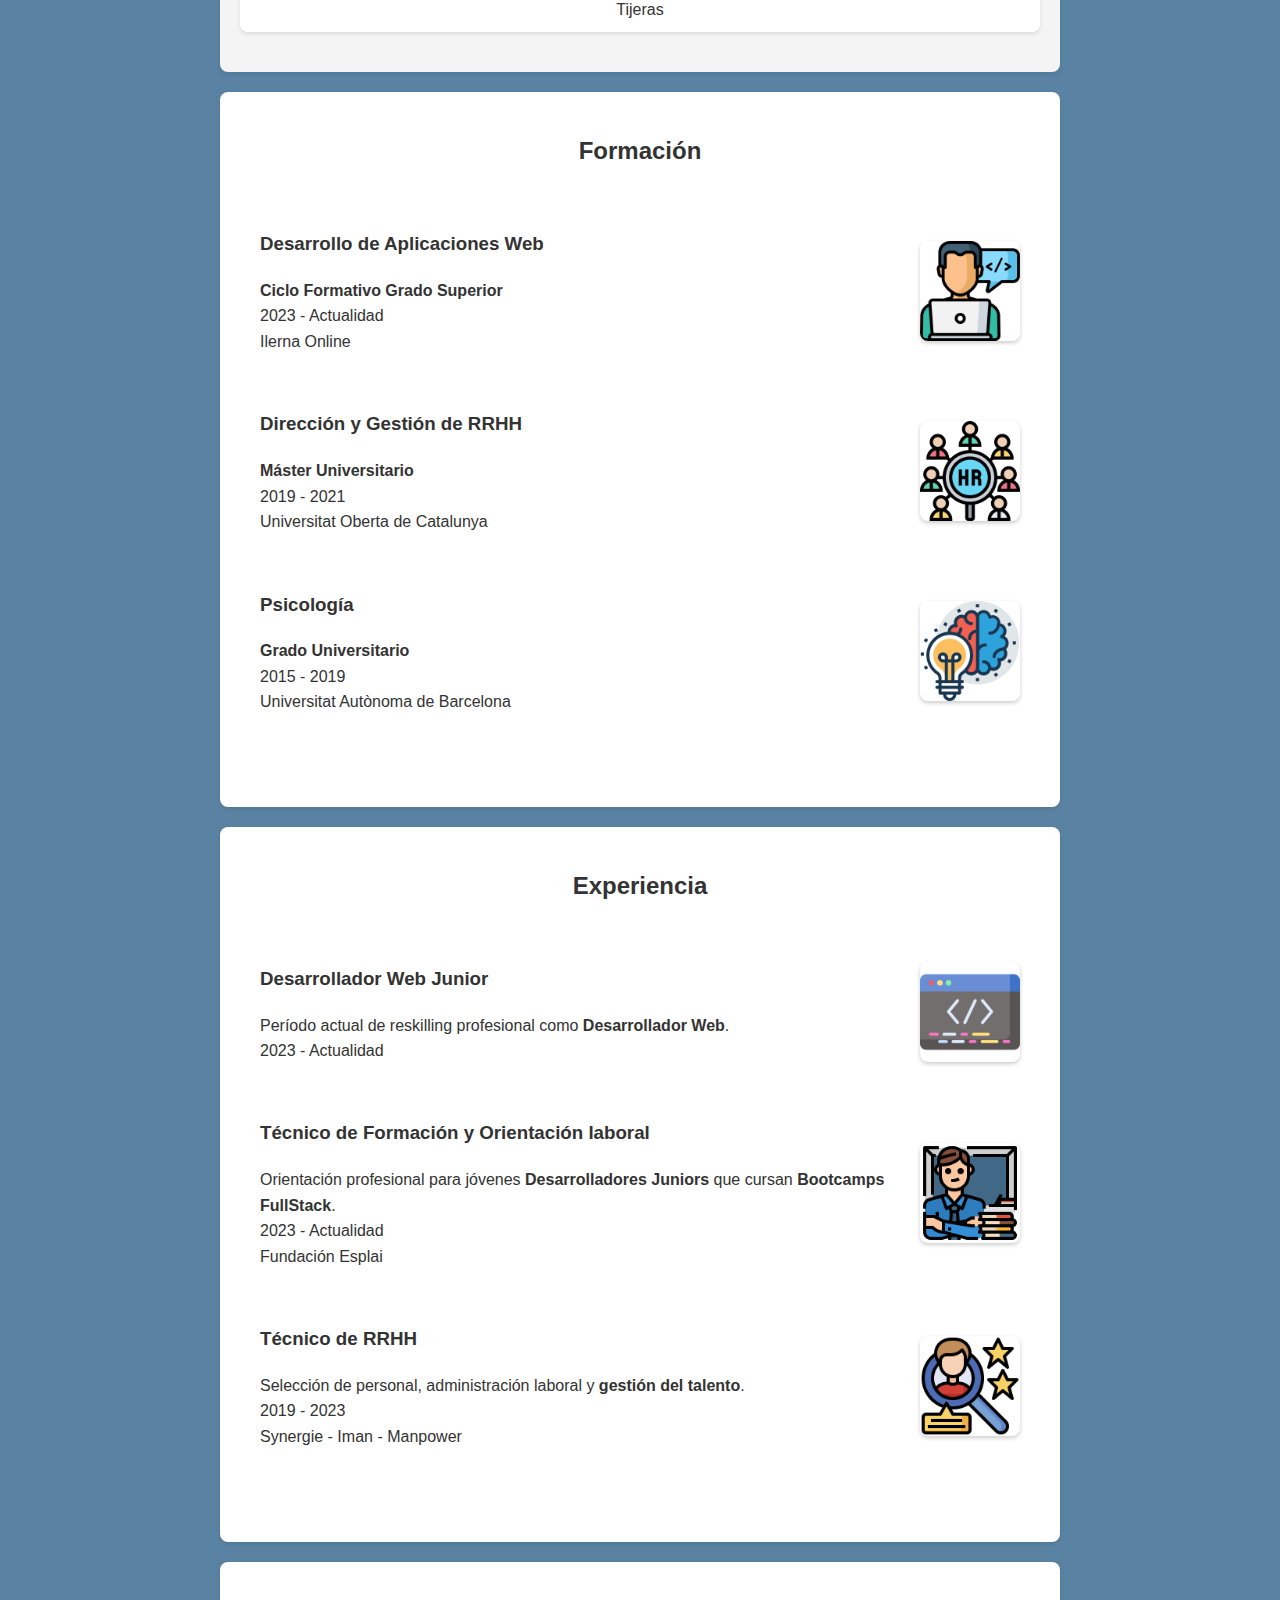
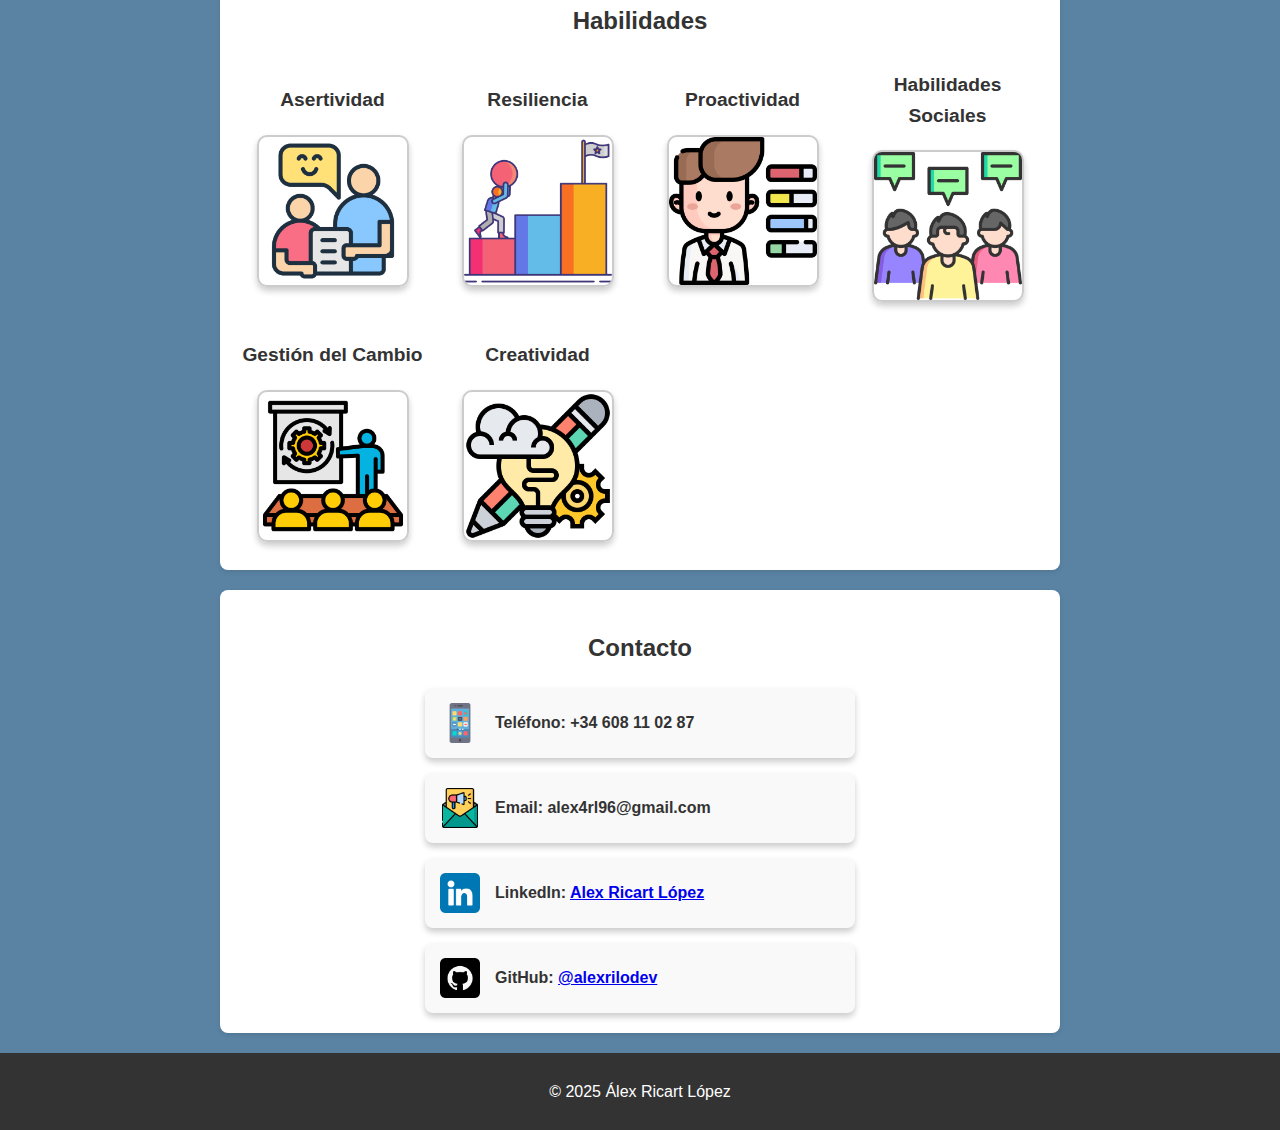
==== commit 8e38cdc7: "Updated" ====
--- a/index.html
+++ b/index.html
@@ -8,6 +8,9 @@
     <link rel="stylesheet" href="styles.css">
 </head>
 <body>
+
+    <!--HEADER-->
+
     <header id="quien-soy">
         <div class="header-container">
             <div class="foto-container">
@@ -21,11 +24,14 @@
                     <li>4 años en ámbito organizacional como <strong>Técnico de RRHH.</strong></li>
                     <li>2 años en ámbito socio-educativo como <strong>Técnico de Formación y Orientación laboral</strong> para desarrolladores juniors.</li>
                 </ul>
-                <h3> La pasión por la tecnología siempre me ha acompañado y por ello, actualmente me estoy formando como Desarrollador Web.</h3>
-                <a href="docs/CV.pdf" download="btn-download">Descargar CV</a>
+                <h3> La pasión por la tecnología siempre me ha acompañado y por ello, actualmente me estoy formando como <span class="resaltar">Desarrollador Web</span>.</h3>
+                <a href="docs/CV.pdf" target="_blank" class="btn-download">Ver CV </a>
             </div>
         </div>
     </header>
+
+    <!--NAVEGACIÓN-->
+
     <nav class="navbar">
         <ul>
             <li><a href="#quien-soy">¿Quién soy?</a></li>
@@ -37,6 +43,11 @@
             <li><a href="#contacto">Contacto</a></li>
         </ul>
     </nav>
+
+    <!--SECCIONES-->
+
+    <!--TECH-->
+
     <section id="stack-tecnologico">
         <h2>Stack Tecnológico</h2>
         <div class="stack-grid">
@@ -66,6 +77,9 @@
             </div>
         </div>
     </section>
+
+    <!--PROYECTOS-->
+
     <section id="proyectos">
         <h2>Proyectos</h2>
         <ul>
@@ -78,32 +92,38 @@
             </li>
         </ul>
     </section>
+
+    <!--FORMACIÓN-->
+
     <section id="formacion">
         <h2>Formación</h2>
         <ul>
             <li>
                 <div>
                     <h3>Desarrollo de Aplicaciones Web</h3>
-                    <p>Ciclo Formativo Grado Superior <br />2023 - Actualidad <br /> Ilerna Online</p>
+                    <p><strong>Ciclo Formativo Grado Superior</strong> <br />2023 - Actualidad <br /> Ilerna Online</p>
                 </div>
                 <img src="img/formacion-daw.png" alt="Imagen DAW" />
             </li>
             <li>
                 <div>
                     <h3>Dirección y Gestión de RRHH</h3>
-                    <p>Máster Universitario <br />2019 - 2021 <br /> Universitat Oberta de Catalunya</p>
+                    <p><strong>Máster Universitario</strong> <br />2019 - 2021 <br /> Universitat Oberta de Catalunya</p>
                 </div>
                 <img src="img/formacion-rrhh.png" alt="Imagen RRHH" />
             </li>
             <li>
                 <div>
                     <h3>Psicología</h3>
-                    <p>Grado Universitario <br />2015 - 2019 <br /> Universitat Autònoma de Barcelona</p>
+                    <p><strong>Grado Universitario</strong> <br />2015 - 2019 <br /> Universitat Autònoma de Barcelona</p>
                 </div>
                 <img src="img/formacion-psicologia.png" alt="Imagen Psicología" />
             </li>
         </ul>
     </section>
+
+    <!--EXPERIENCIA-->
+
     <section id="experiencia">
         <h2>Experiencia</h2>
         <ul>
@@ -130,6 +150,9 @@
             </li>
         </ul>
     </section>
+
+    <!--HABILIDADES-->
+
 
     <section id="habilidades">
         <h2>Habilidades</h2>
@@ -160,6 +183,9 @@
             </div>
         </div>
     </section>
+
+    <!--CONTACTO-->
+
     <section id="contacto">
         <h2>Contacto</h2>
         <div class="contacto-container">
@@ -181,6 +207,9 @@
             </div>
         </div>
     </section>
+
+    <!--FOOTER-->
+
     <footer>
         <p>© 2025 Álex Ricart López</p>
     </footer>
--- a/styles.css
+++ b/styles.css
@@ -362,6 +362,13 @@
         font-weight: bold;
     }
 
+/* Elementos resaltados */
+
+.resaltar {
+    color: #f7e99d;
+    font-weight: bold;
+}
+
 footer {
     background-color: #333;
     color: #fff;
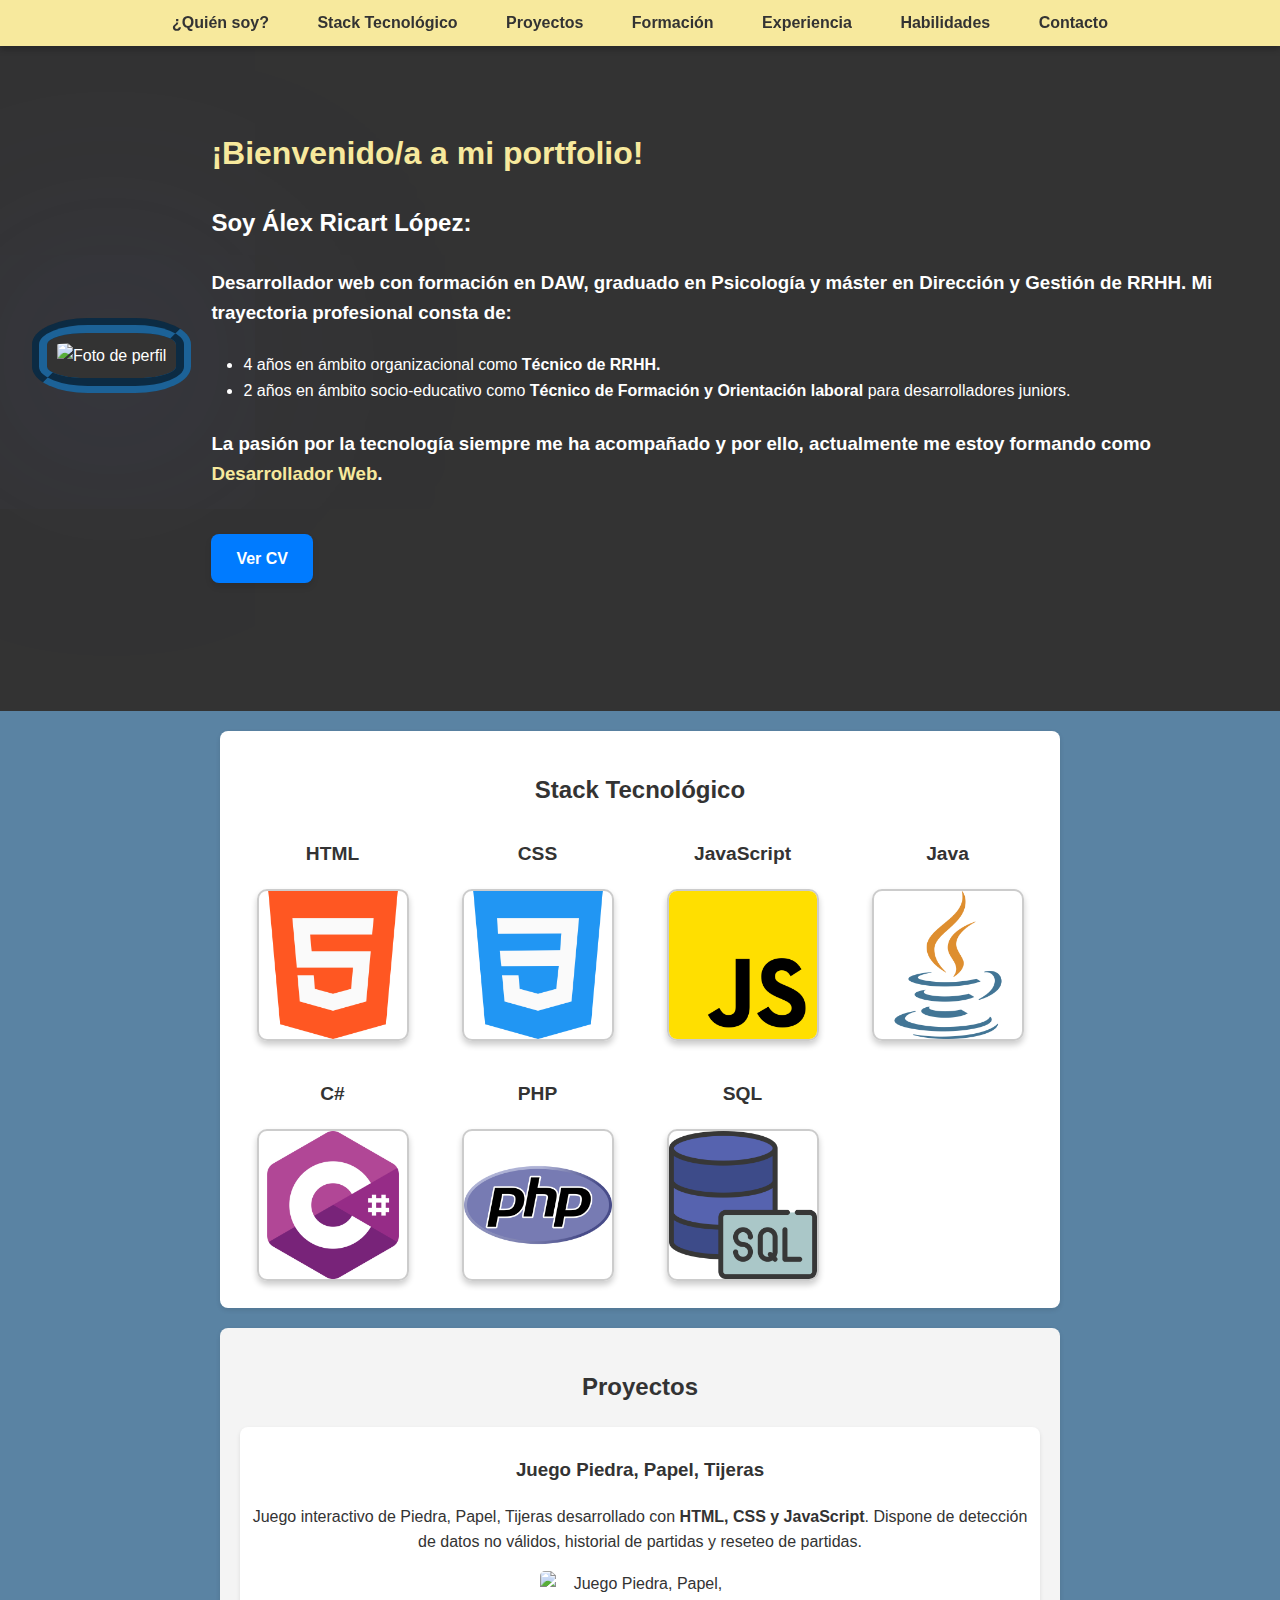
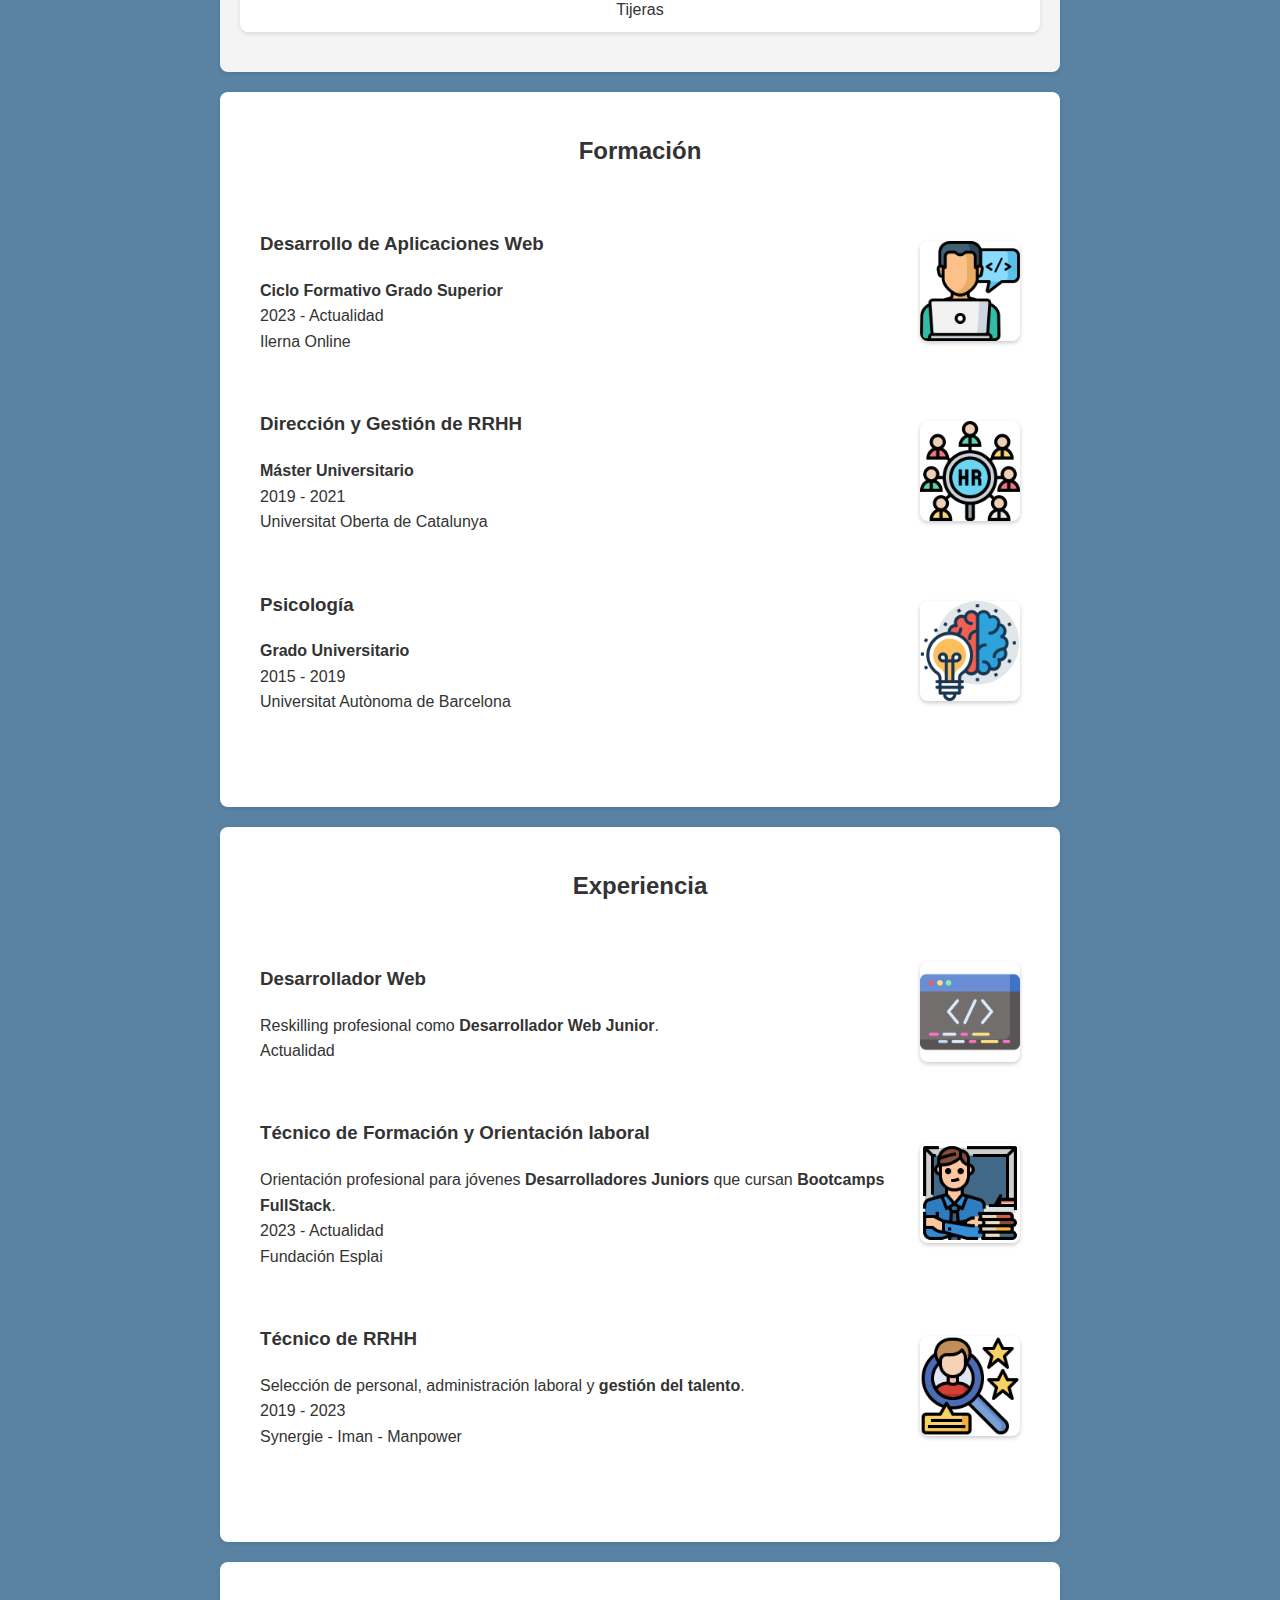
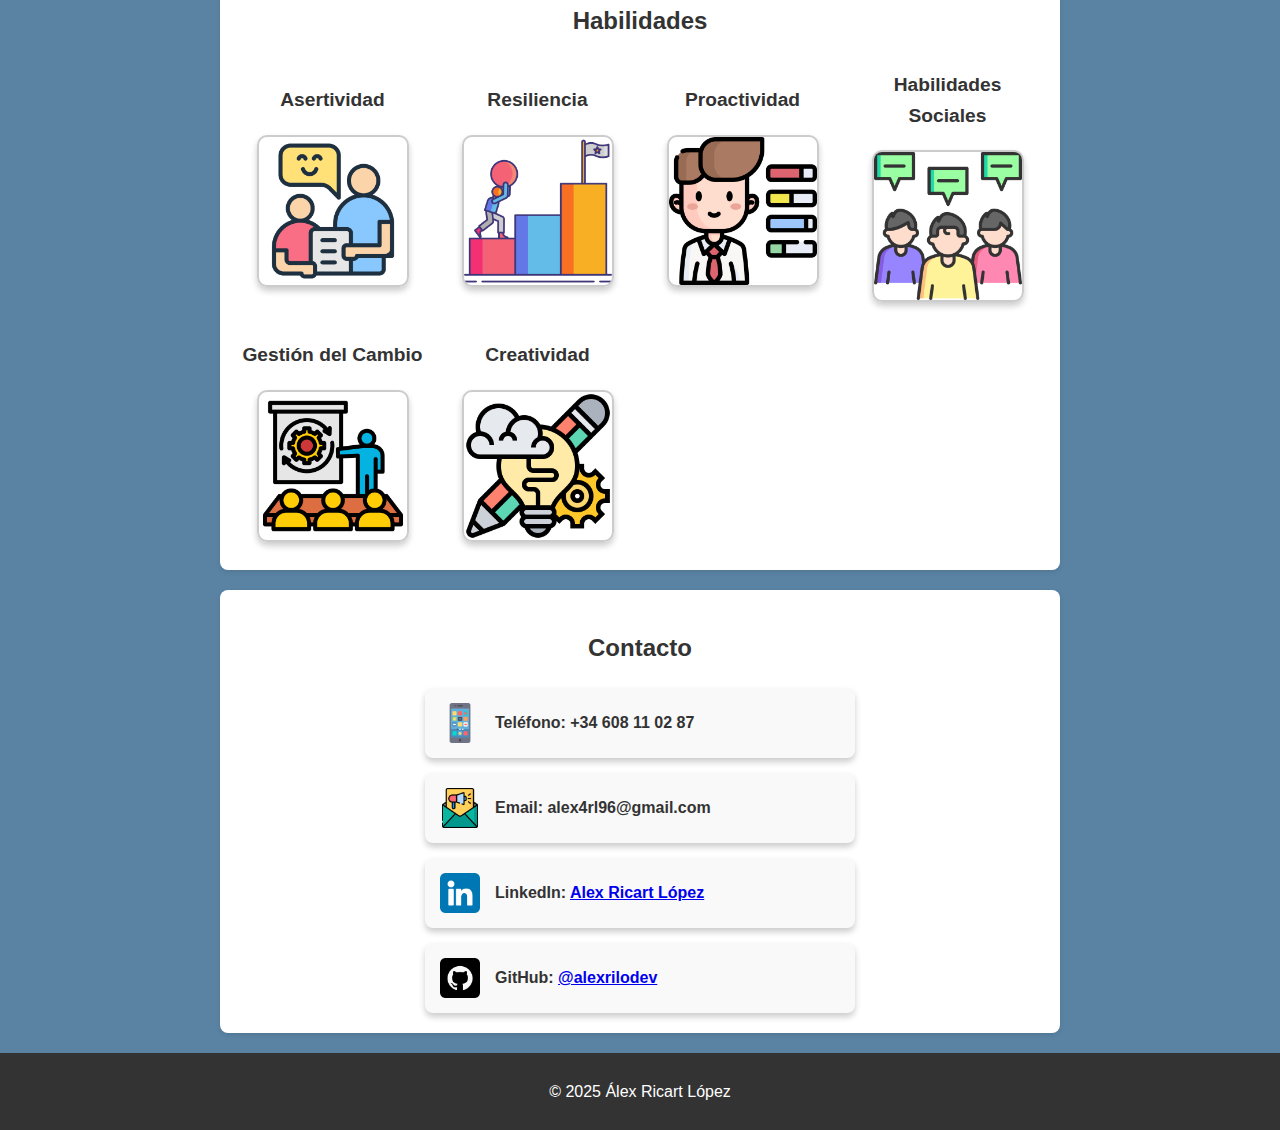
==== commit 6742e422: "Upload logo" ====
--- a/index.html
+++ b/index.html
@@ -72,6 +72,10 @@
                 <img src="img/logonet.png" alt="C#" />
             </div>
             <div class="stack-item">
+                <h3>PHP</h3>
+                <img src="img/logophp.png" alt="PHP" />
+            </div>
+            <div class="stack-item">
                 <h3>SQL</h3>
                 <img src="img/logosql.png" alt="SQL" />
             </div>
@@ -129,8 +133,8 @@
         <ul>
             <li>
                 <div>
-                    <h3>Desarrollador Web Junior</h3>
-                    <p>Período actual de reskilling profesional como <strong>Desarrollador Web</strong>. <br />2023 - Actualidad </p>
+                    <h3>Desarrollador Web</h3>
+                    <p>Reskilling profesional como <strong>Desarrollador Web Junior</strong>. <br />Actualidad </p>
                 </div>
                 <img src="img/experiencia-dev.png" alt="Imagen Desarrollador" />
             </li>
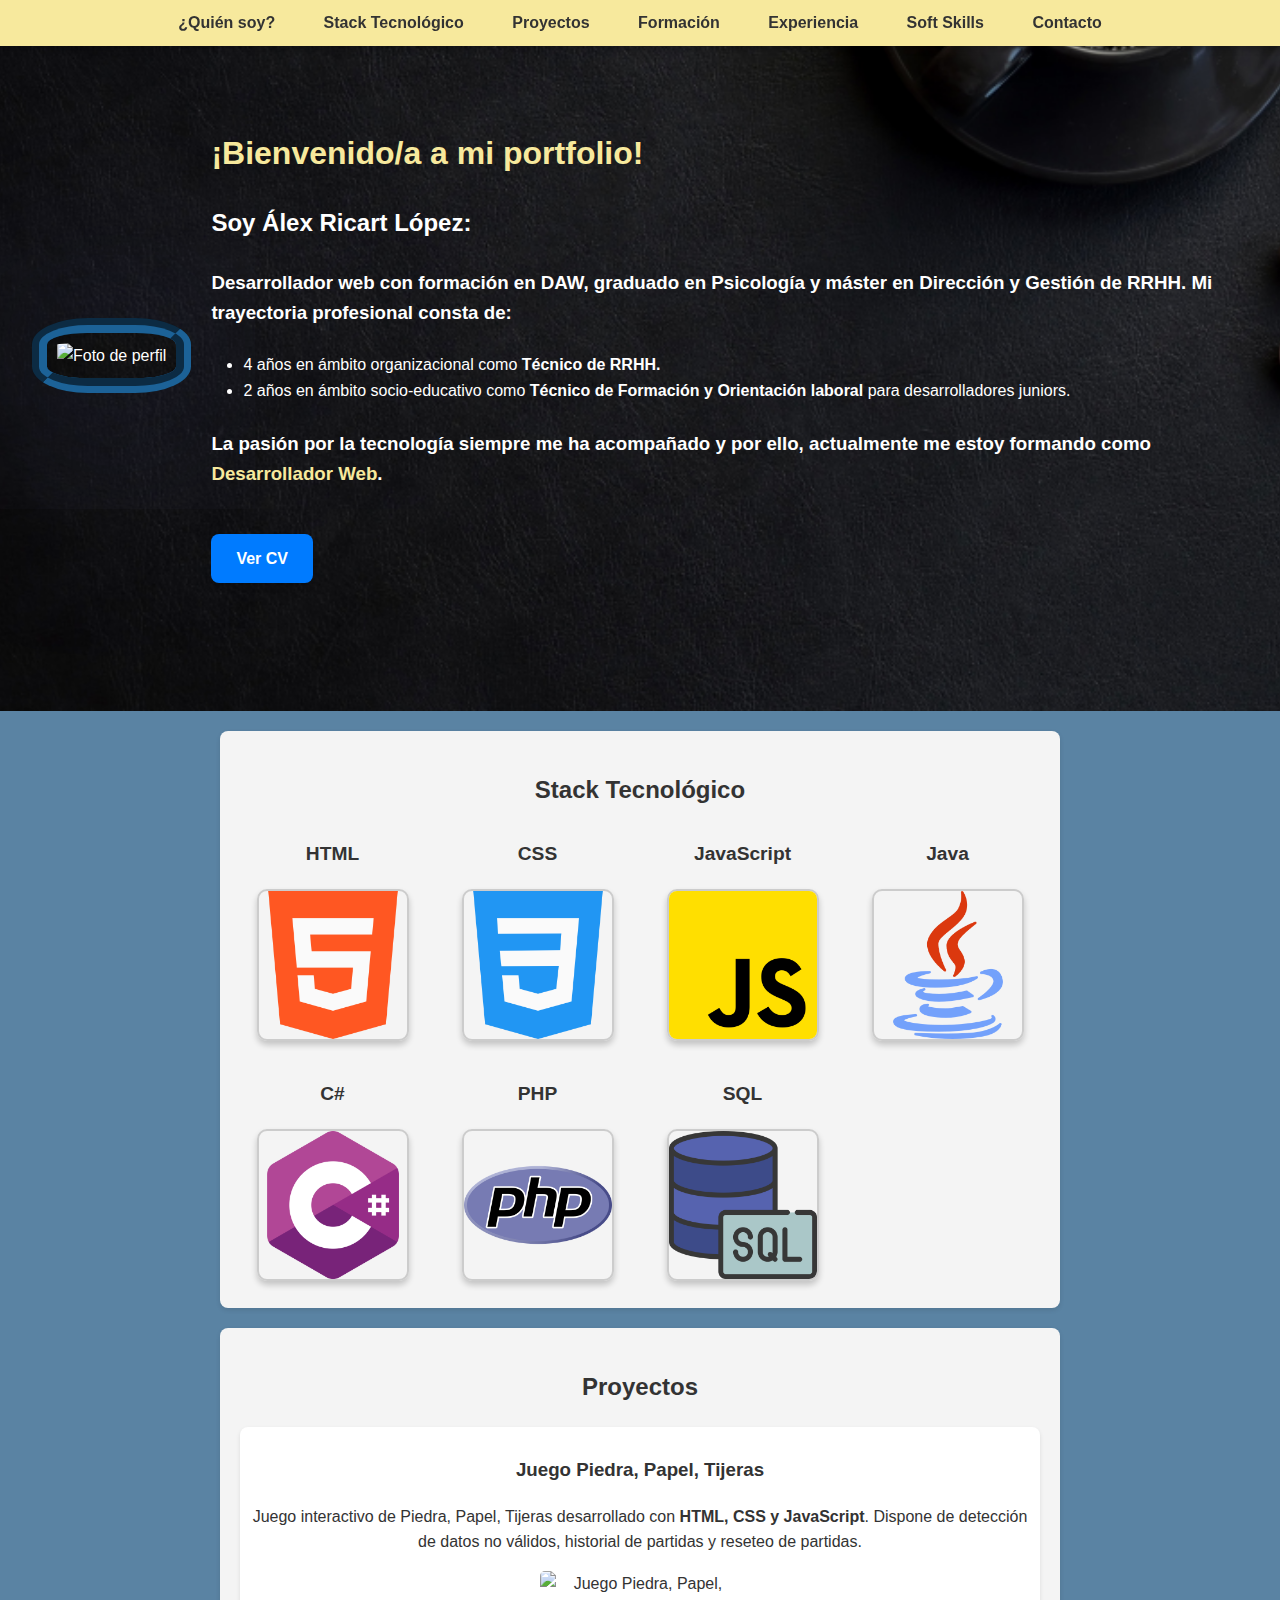
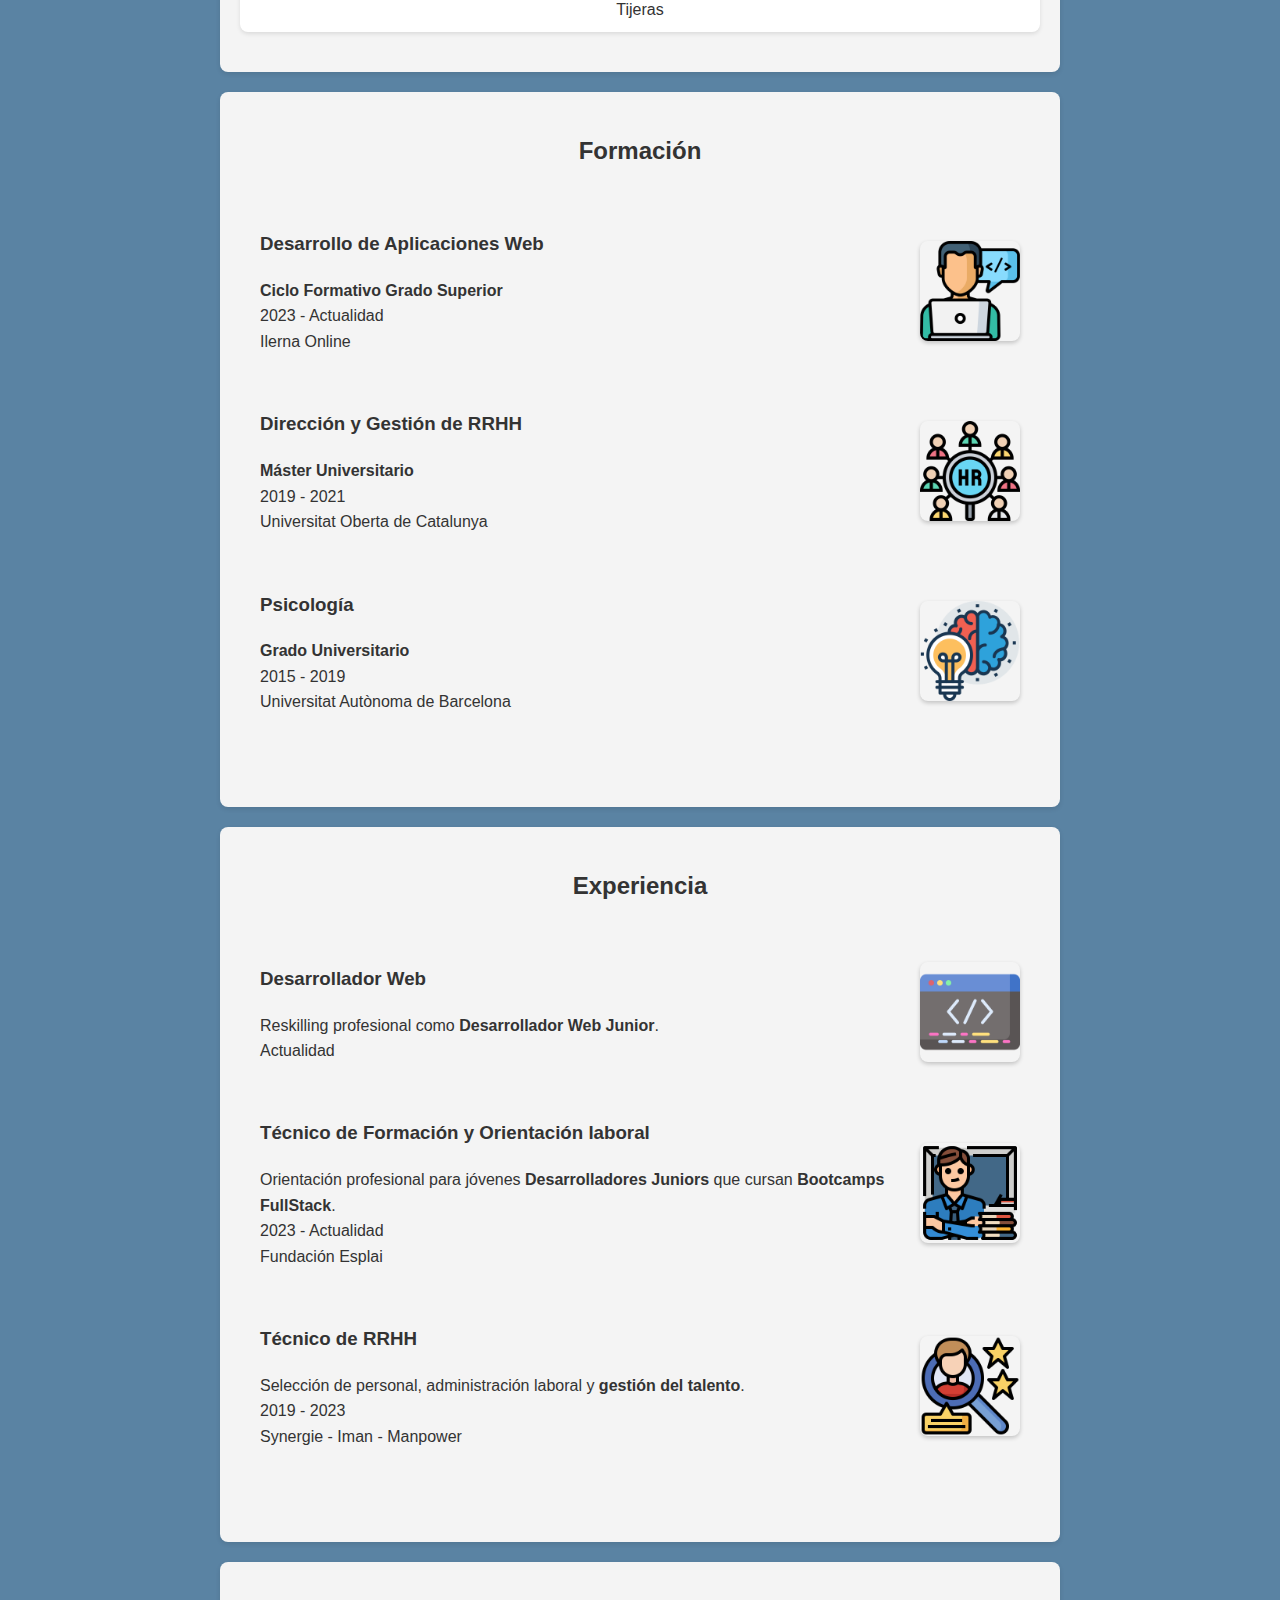
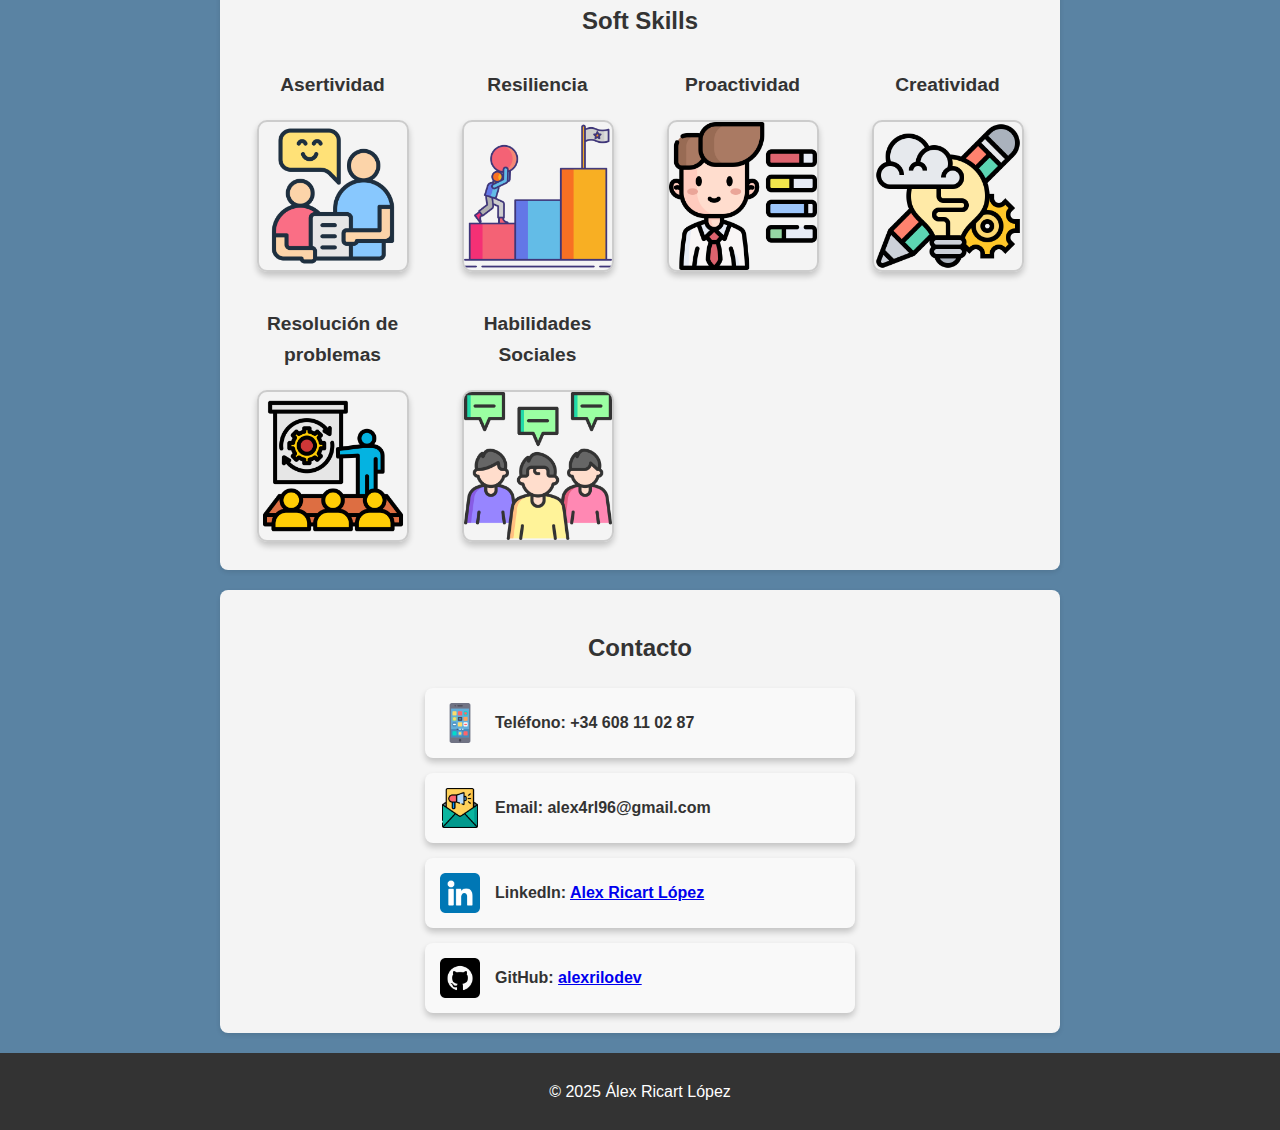
==== commit 38bcb96c: "Updated" ====
--- a/index.html
+++ b/index.html
@@ -25,7 +25,7 @@
                     <li>2 años en ámbito socio-educativo como <strong>Técnico de Formación y Orientación laboral</strong> para desarrolladores juniors.</li>
                 </ul>
                 <h3> La pasión por la tecnología siempre me ha acompañado y por ello, actualmente me estoy formando como <span class="resaltar">Desarrollador Web</span>.</h3>
-                <a href="docs/CV.pdf" target="_blank" class="btn-download">Ver CV </a>
+                <a href="docs/Álex Ricart López_CV_Dev.pdf" target="_blank" class="btn-download">Ver CV </a>
             </div>
         </div>
     </header>
@@ -39,7 +39,7 @@
             <li><a href="#proyectos">Proyectos</a></li>
             <li><a href="#formacion">Formación</a></li>
             <li><a href="#experiencia">Experiencia</a></li>
-            <li><a href="#habilidades">Habilidades</a></li>
+            <li><a href="#habilidades">Soft Skills</a></li>
             <li><a href="#contacto">Contacto</a></li>
         </ul>
     </nav>
@@ -159,7 +159,7 @@
 
 
     <section id="habilidades">
-        <h2>Habilidades</h2>
+        <h2>Soft Skills</h2>
         <div class="stack-grid">
             <div class="stack-item">
                 <h3>Asertividad</h3>
@@ -174,16 +174,16 @@
                 <img src="img/proactividad.png" alt="Proactividad" />
             </div>
             <div class="stack-item">
+                <h3>Creatividad</h3>
+                <img src="img/creatividad.png" alt="Creatividad" />
+            </div>
+            <div class="stack-item">
+                <h3>Resolución de problemas</h3>
+                <img src="img/resolutivo.png" alt="Resolución de problemas" />
+            </div>
+            <div class="stack-item">
                 <h3>Habilidades Sociales</h3>
                 <img src="img/social.png" alt="Habilidades Sociales" />
-            </div>
-            <div class="stack-item">
-                <h3>Gestión del Cambio</h3>
-                <img src="img/cambio.png" alt="Gestión del Cambio" />
-            </div>
-            <div class="stack-item">
-                <h3>Creatividad</h3>
-                <img src="img/creatividad.png" alt="Creatividad" />
             </div>
         </div>
     </section>
@@ -207,7 +207,7 @@
             </div>
             <div class="contacto-item">
                 <img src="img/github.png" alt="GitHub" />
-                <p>GitHub: <a href="https://github.com/alexrilodev" target="_blank">@alexrilodev</a></p>
+                <p>GitHub: <a href="https://github.com/alexrilodev" target="_blank">alexrilodev</a></p>
             </div>
         </div>
     </section>
--- a/styles.css
+++ b/styles.css
@@ -12,9 +12,11 @@
     font-size: 16px;
 }
 
-/* Header */
+/* HEADER */
 header {
-    background: #333;
+    background: url('img/backgroundheader.png') no-repeat center center;
+    background-size: cover;
+    background-color: rgba(51, 51, 51, 0.7);
     color: #fff;
     padding: 8rem 2rem;
     text-align: center;
@@ -53,7 +55,7 @@
         padding-left: 2rem;
     }
 
-/* Botón de descarga */
+/* BOTÓN DESCARGA CV */
     .texto-container a.btn-download {
         display: inline-block;
         margin-top: 20px;
@@ -88,7 +90,7 @@
     }
 }
 
-/* Navigation */
+/* NAVIGATION */
 nav {
     position: fixed;
     top: 0;
@@ -128,17 +130,17 @@
                     transform: scale(1.05);
                 }
 
-/* Section */
+/* SECCIONES */
 section {
     padding: 2rem;
     margin: 20px auto;
     max-width: 800px;
-    background: #fff;
+    background: #f4f4f4;
     border-radius: 8px;
     box-shadow: 0 2px 5px rgba(0, 0, 0, 0.1);
 }
 
-/* Stack Tecnológico */
+/* TECH */
 #stack-tecnologico {
     text-align: center;
     padding: 20px;
@@ -171,7 +173,7 @@
     color: #333;
 }
 
-/* Proyectos */
+/* PROYECTOS */
 #proyectos {
     text-align: center;
     background-color: #f4f4f4;
@@ -213,10 +215,10 @@
             transform: scale(1.1);
         }
 
-/* Formación y Experiencia */
+/* FORMACIÓN Y EXPERIENCIA */
 #formacion {
     text-align: center;
-    background-color: #fff;
+    background-color: #f4f4f4;
     padding: 20px;
 }
 
@@ -247,7 +249,7 @@
 
 #experiencia {
     text-align: center;
-    background-color: #fff;
+    background-color: #f4f4f4;
     padding: 20px;
 }
 
@@ -288,7 +290,7 @@
         box-shadow: 0px 4px 8px rgba(0, 0, 0, 0.3);
     }
 
-/* Habilidades */
+/* HABILIDADES */
 #habilidades {
     text-align: center;
     padding: 20px;
@@ -303,7 +305,7 @@
 }
 
 .habilidades {
-    background-color: #f0f0f0;
+    background-color: #f4f4f4;
     color: #333;
     font-size: 1em;
     font-weight: bold;
@@ -319,7 +321,7 @@
         color: #000;
     }
 
-/* Contacto */
+/* CONTACTO */
 #contacto {
     text-align: center;
     padding: 20px;
@@ -362,7 +364,7 @@
         font-weight: bold;
     }
 
-/* Elementos resaltados */
+/* ELEMENTOS RESALTADOS */
 
 .resaltar {
     color: #f7e99d;
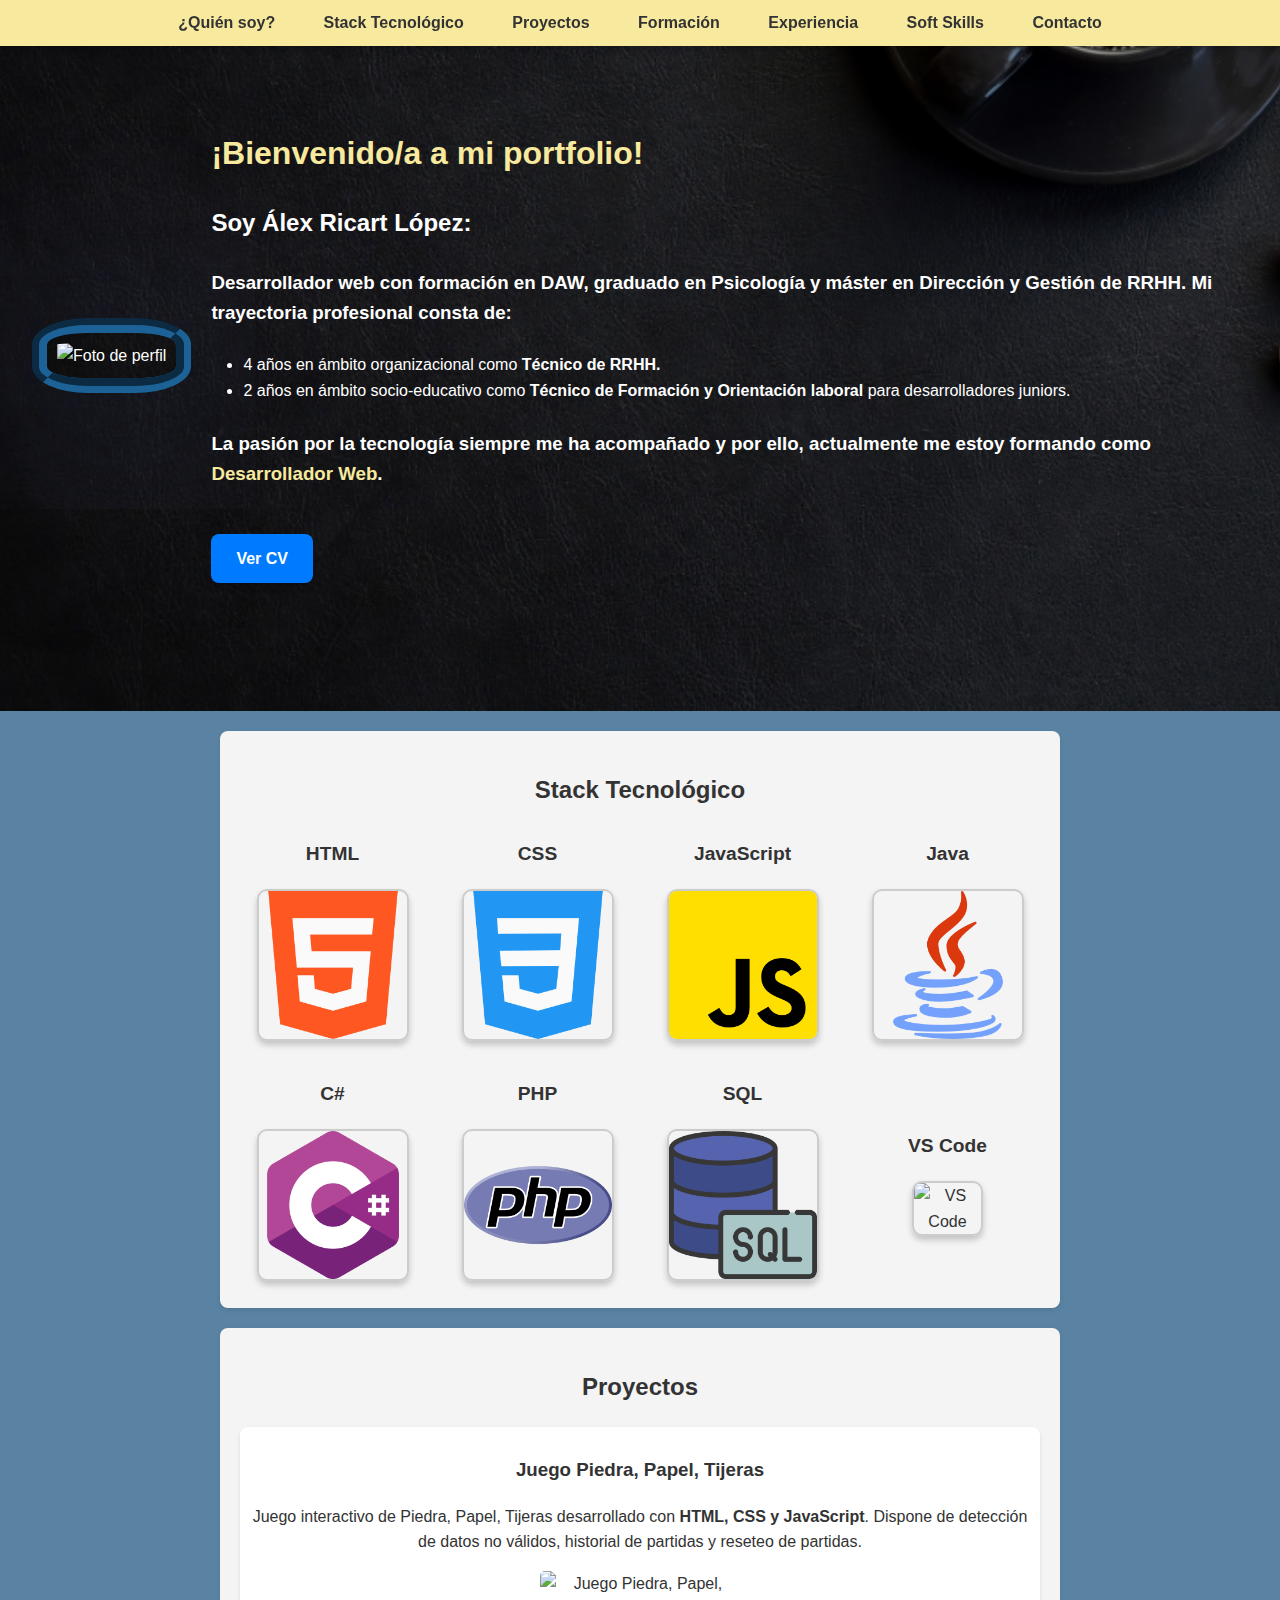
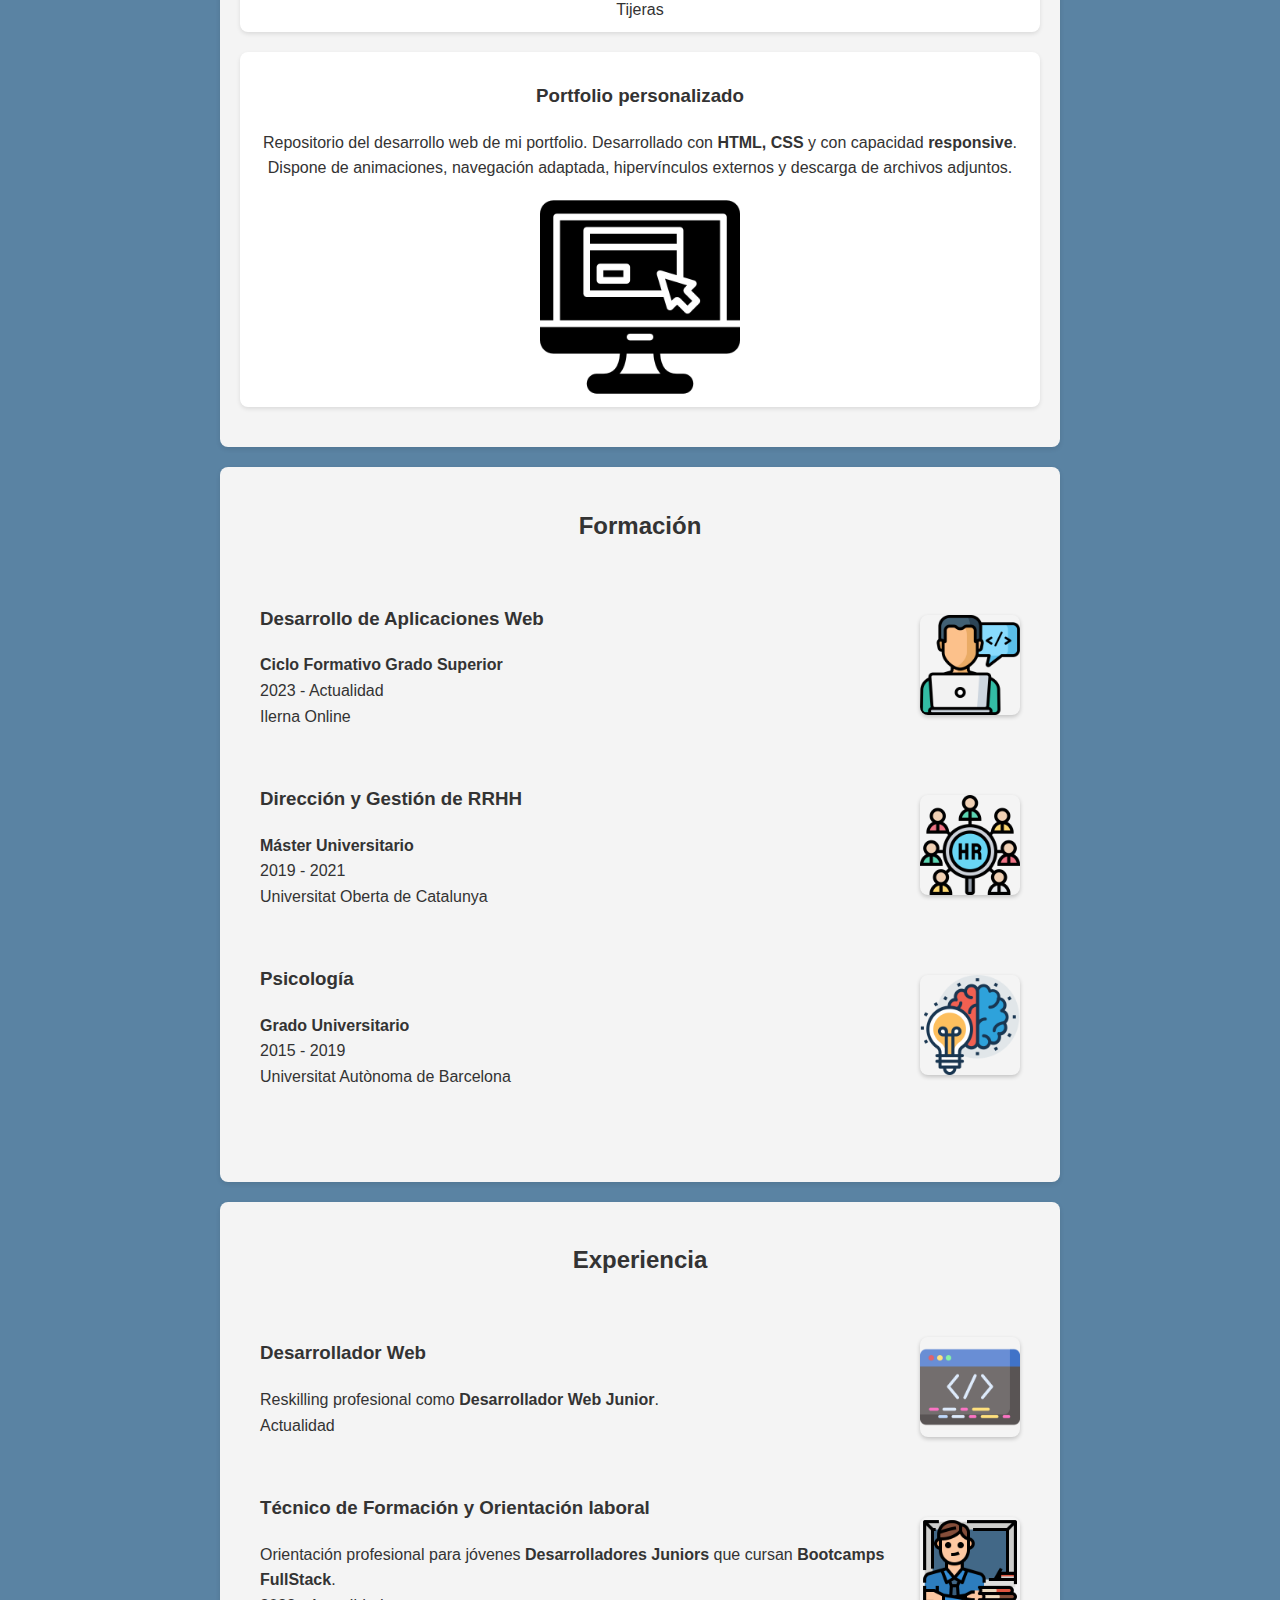
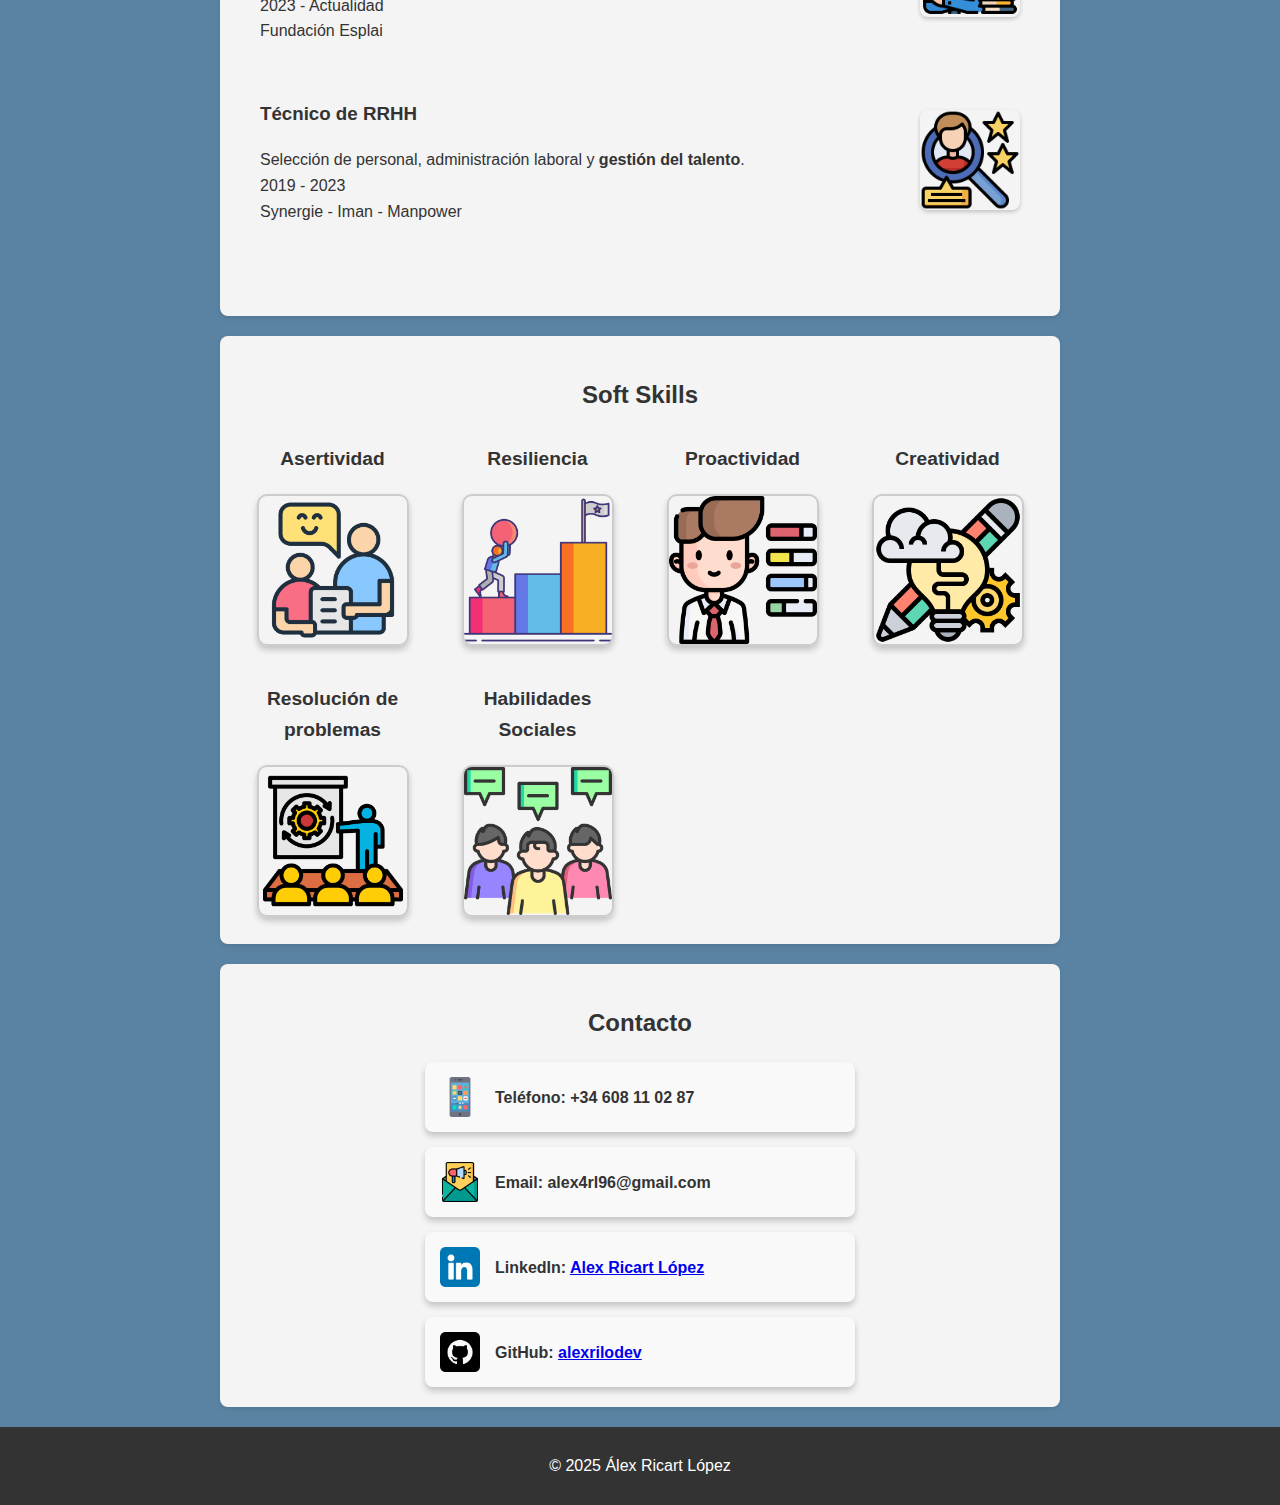
==== commit 2ac92a02: "Updated index.html" ====
--- a/index.html
+++ b/index.html
@@ -79,6 +79,10 @@
                 <h3>SQL</h3>
                 <img src="img/logosql.png" alt="SQL" />
             </div>
+            <div class="stack-item">
+                <h3>VS Code</h3>
+                <img src="img/vscode.png" alt="VS Code" />
+            </div>
         </div>
     </section>
 
@@ -94,6 +98,13 @@
                     <img src="img/proyectopiedrapapeltijeras.png" alt="Juego Piedra, Papel, Tijeras" style="display:block; margin: 0 auto; width: 200px; height: auto;" />
                 </a>
             </li>
+            <li>
+                <a href="https://github.com/alexrilodev/miportfolio" target="_blank">
+                    <h3>Portfolio personalizado</h3>
+                    <p>Repositorio del desarrollo web de mi portfolio. Desarrollado con <strong>HTML, CSS</strong> y con capacidad <strong>responsive</strong>. Dispone de animaciones, navegación adaptada, hipervínculos externos y descarga de archivos adjuntos.</p>
+                    <img src="img/portfolio.png" alt="Portfolio personalizado" style="display:block; margin: 0 auto; width: 200px; height: auto;" />
+                </a>
+            </li>
         </ul>
     </section>
 
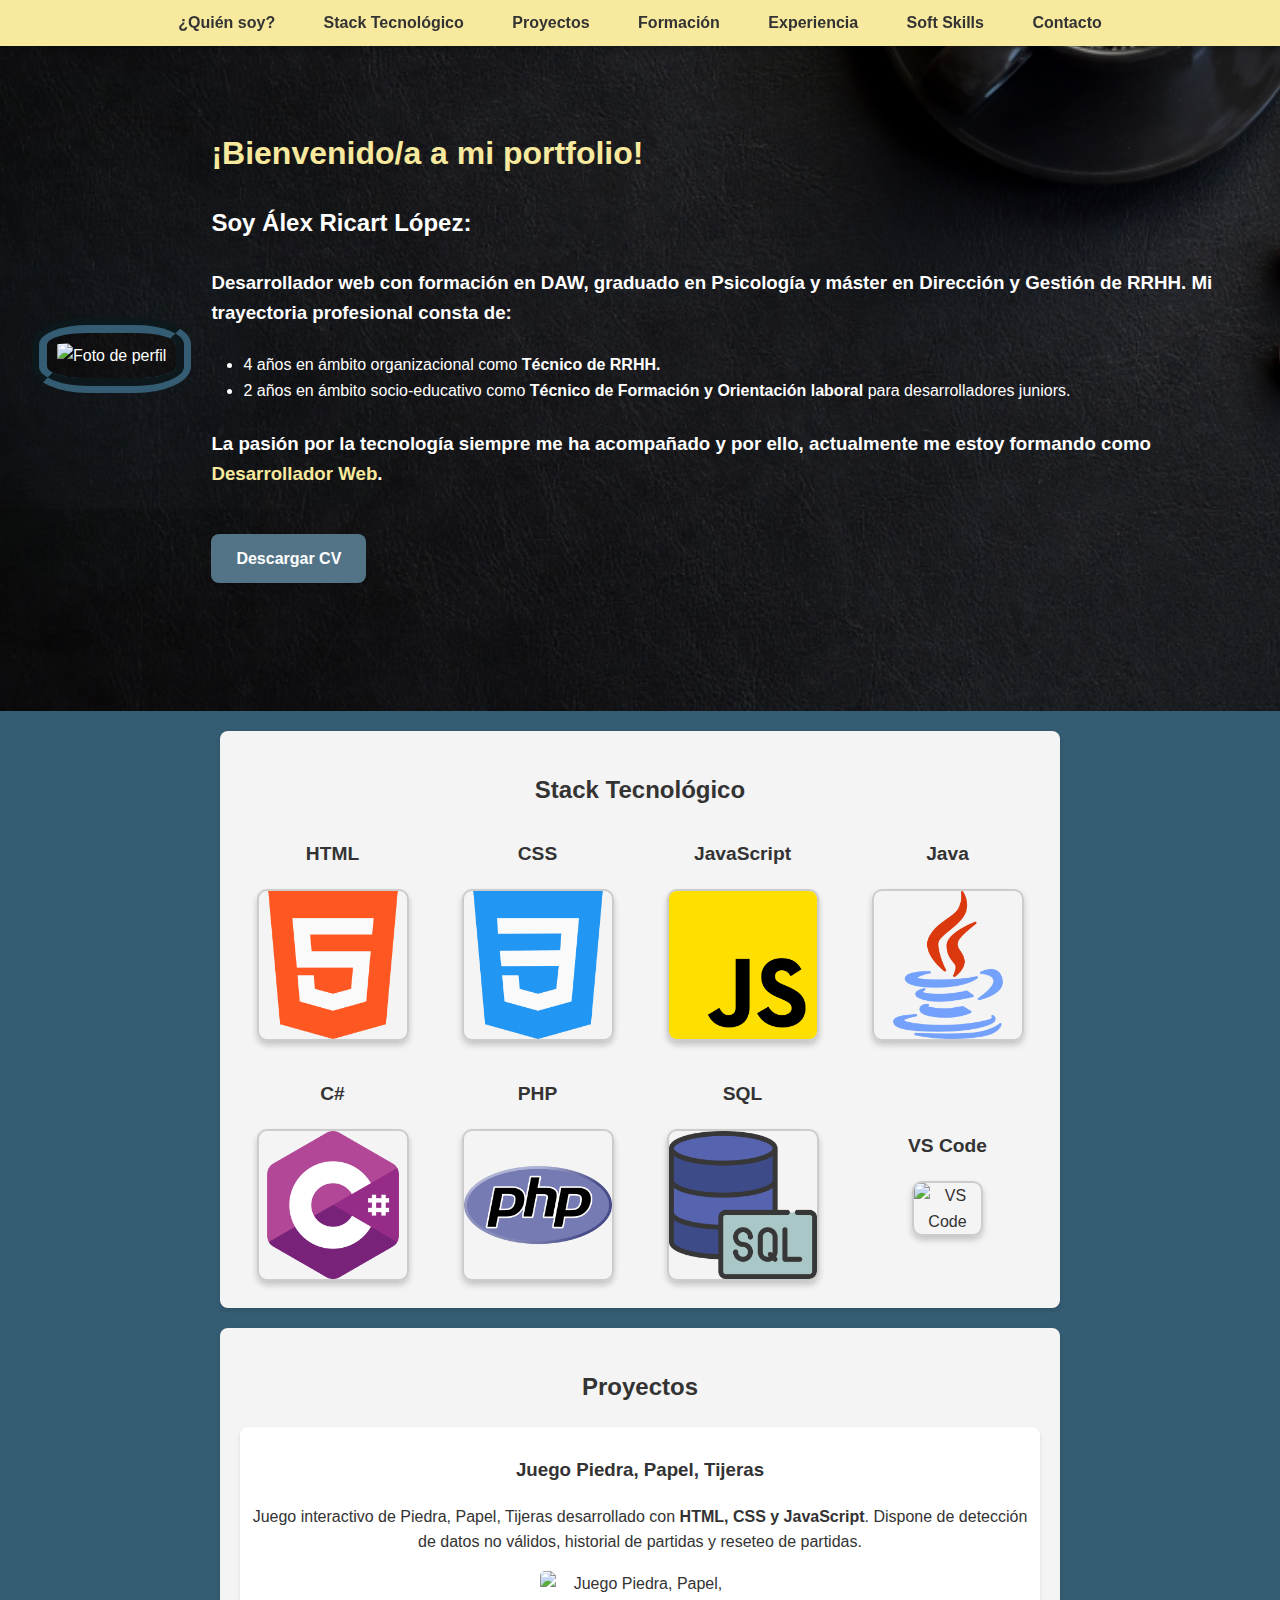
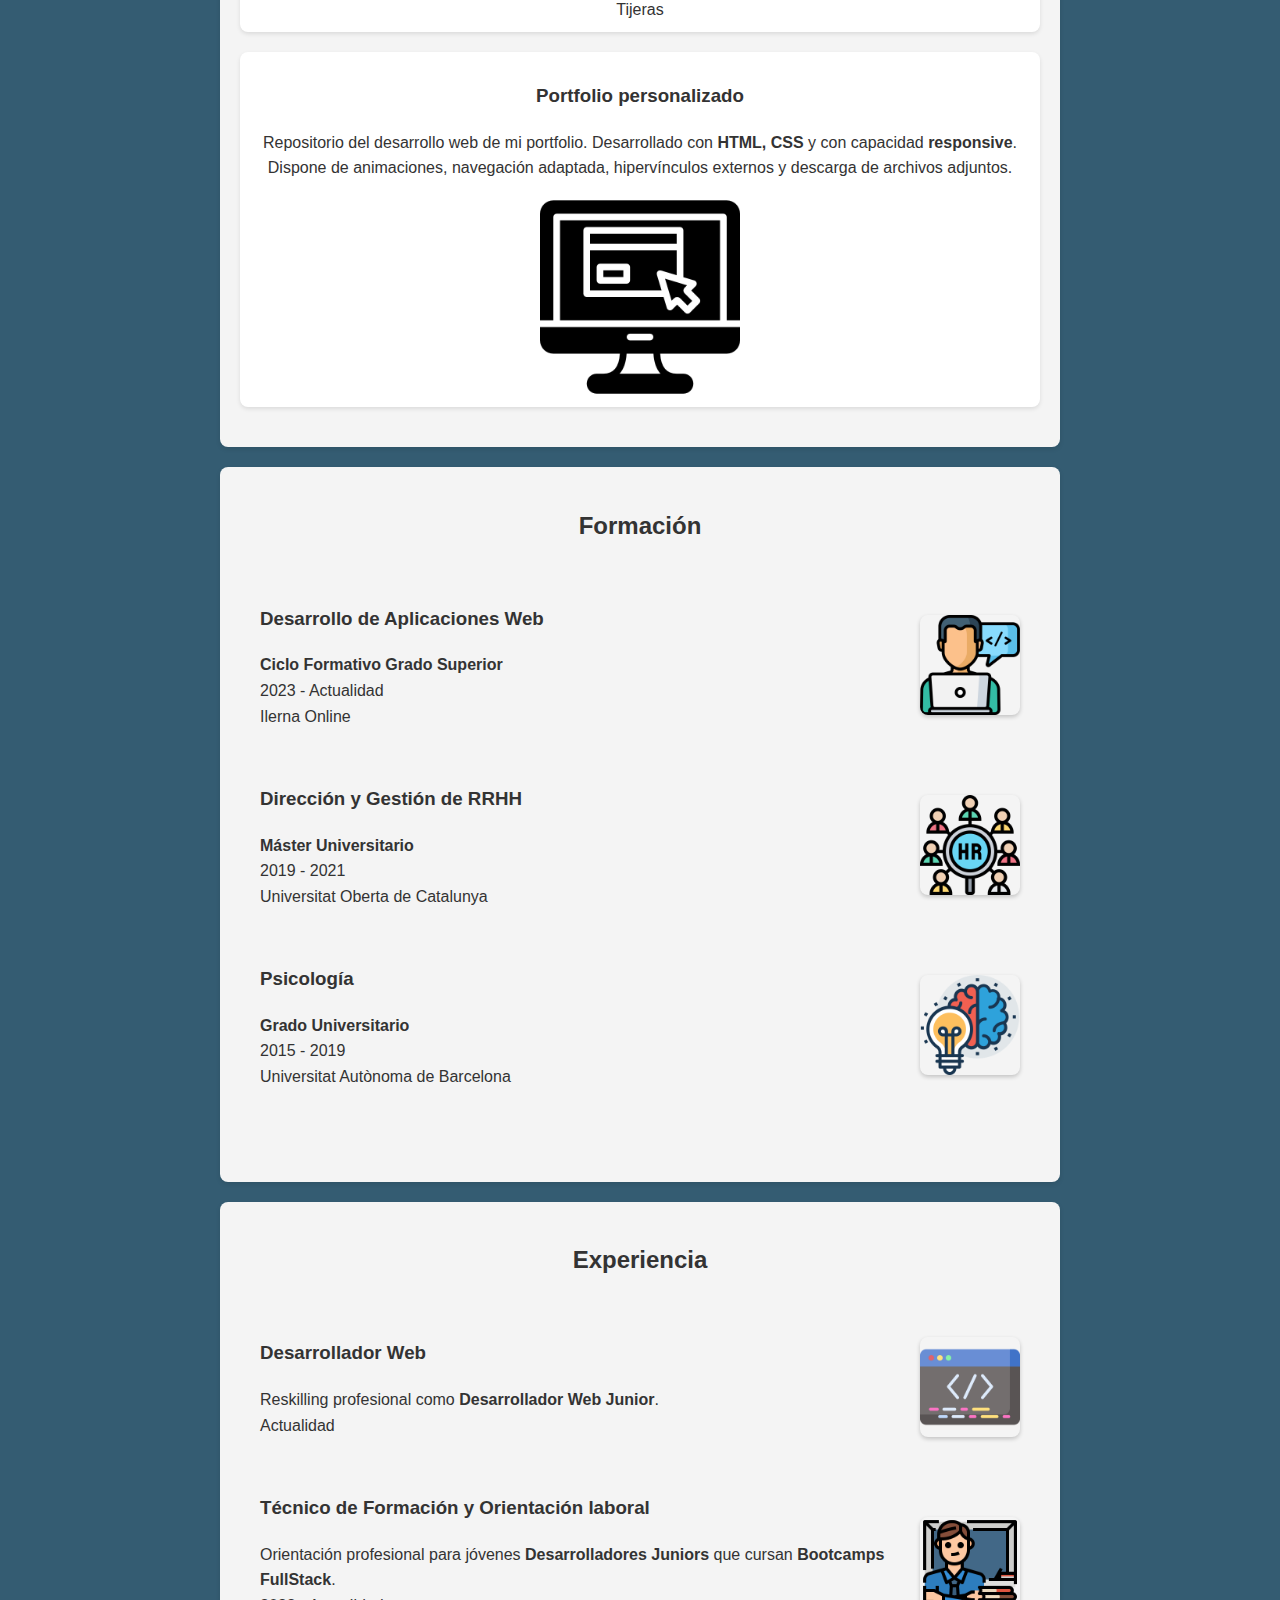
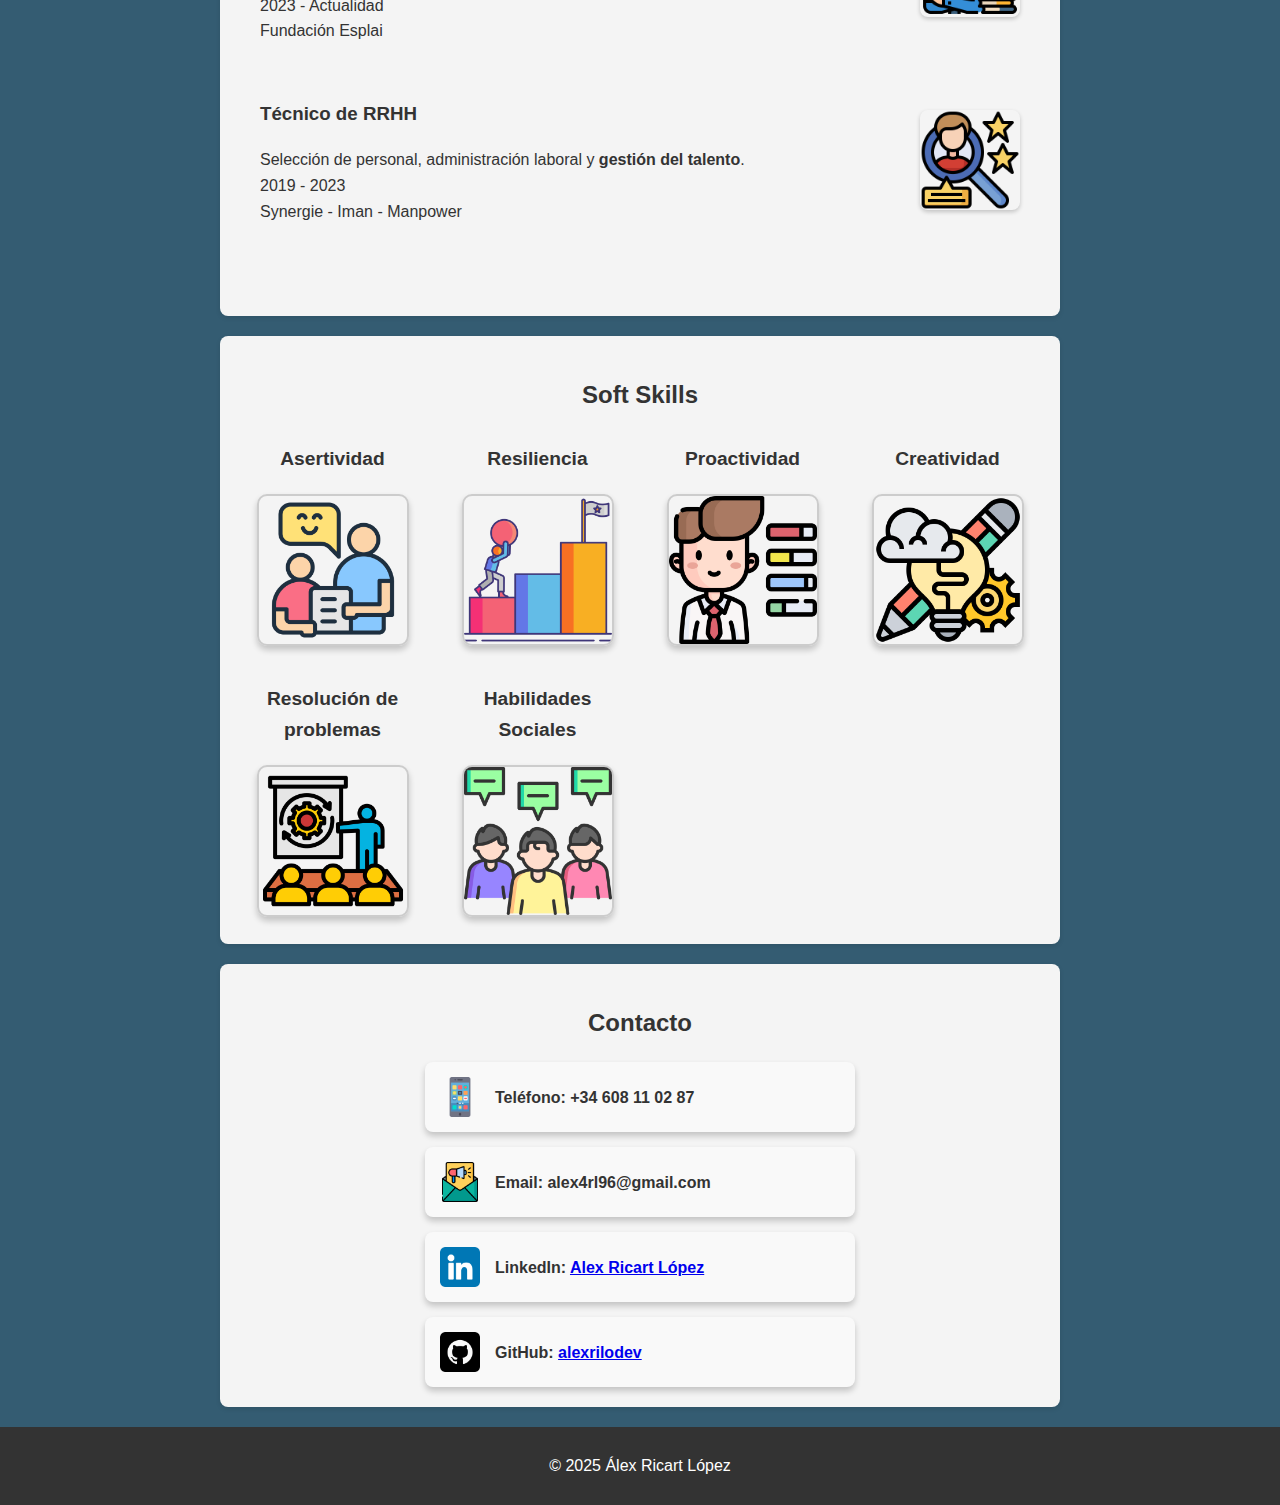
==== commit 868428a7: "Updated html and css" ====
--- a/index.html
+++ b/index.html
@@ -25,7 +25,7 @@
                     <li>2 años en ámbito socio-educativo como <strong>Técnico de Formación y Orientación laboral</strong> para desarrolladores juniors.</li>
                 </ul>
                 <h3> La pasión por la tecnología siempre me ha acompañado y por ello, actualmente me estoy formando como <span class="resaltar">Desarrollador Web</span>.</h3>
-                <a href="docs/Álex Ricart López_CV_Dev.pdf" target="_blank" class="btn-download">Ver CV </a>
+                <a href="docs/Álex Ricart López_CV_Dev.pdf" target="_blank" class="btn-download">Descargar CV </a>
             </div>
         </div>
     </header>
--- a/styles.css
+++ b/styles.css
@@ -3,7 +3,7 @@
     line-height: 1.6;
     margin: 0;
     padding: 0;
-    background-color: #5a83a3;
+    background-color: #345c72;
     color: #333;
 }
 
@@ -33,9 +33,9 @@
 .foto-container img {
     width: 250px;
     height: auto;
-    border: 15px groove #1c6297;
+    border: 15px groove #345c72;
     border-radius: 35%;
-    box-shadow: 0 4px 500px #4f548d;
+    box-shadow: 0 4px 500px #345c72;
     padding: 10px;
 }
 
@@ -63,7 +63,7 @@
         font-size: 16px;
         font-weight: bold;
         color: #fff;
-        background-color: #007BFF;
+        background-color: #537487;
         text-decoration: none;
         border-radius: 8px;
         box-shadow: 0px 4px 6px rgba(0, 0, 0, 0.1);
@@ -71,7 +71,7 @@
     }
 
         .texto-container a.btn-download:hover {
-            background-color: #0056b3;
+            background-color: #345c72;
             transform: scale(1.05);
         }
 
